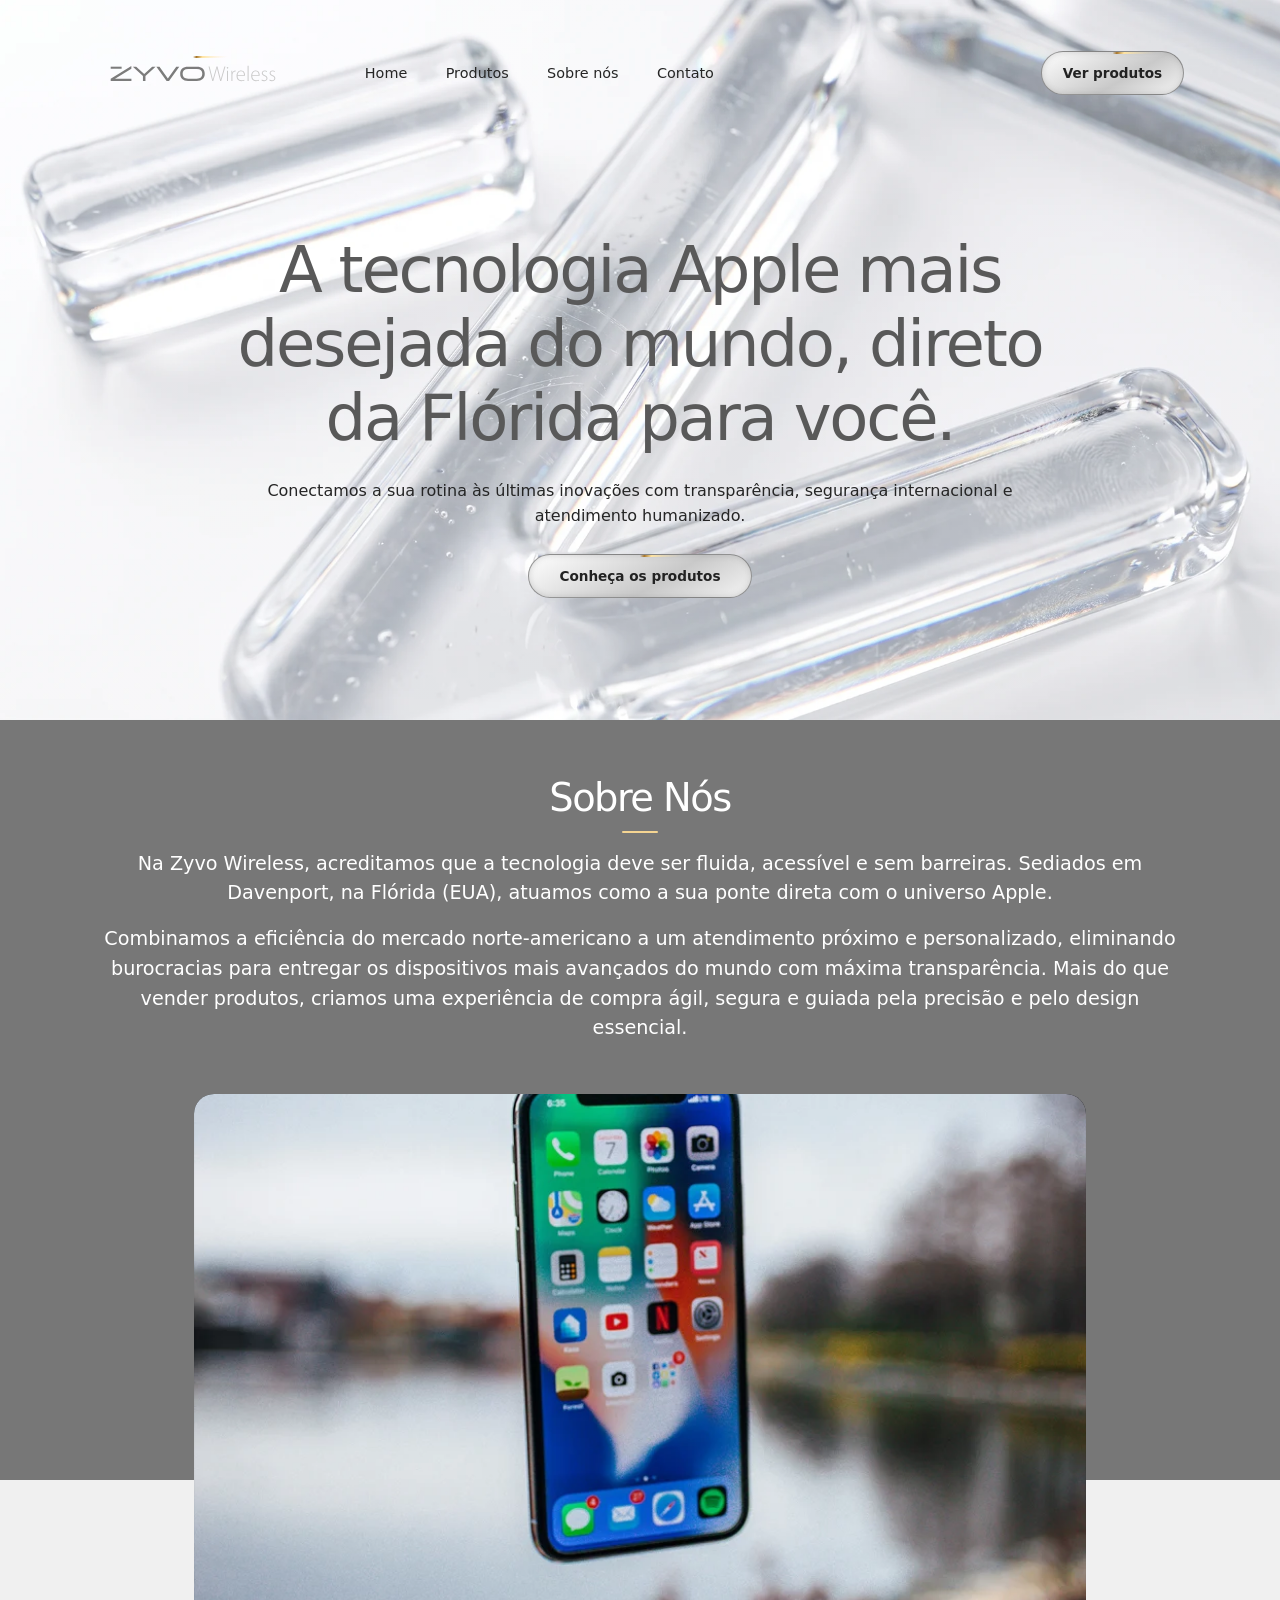
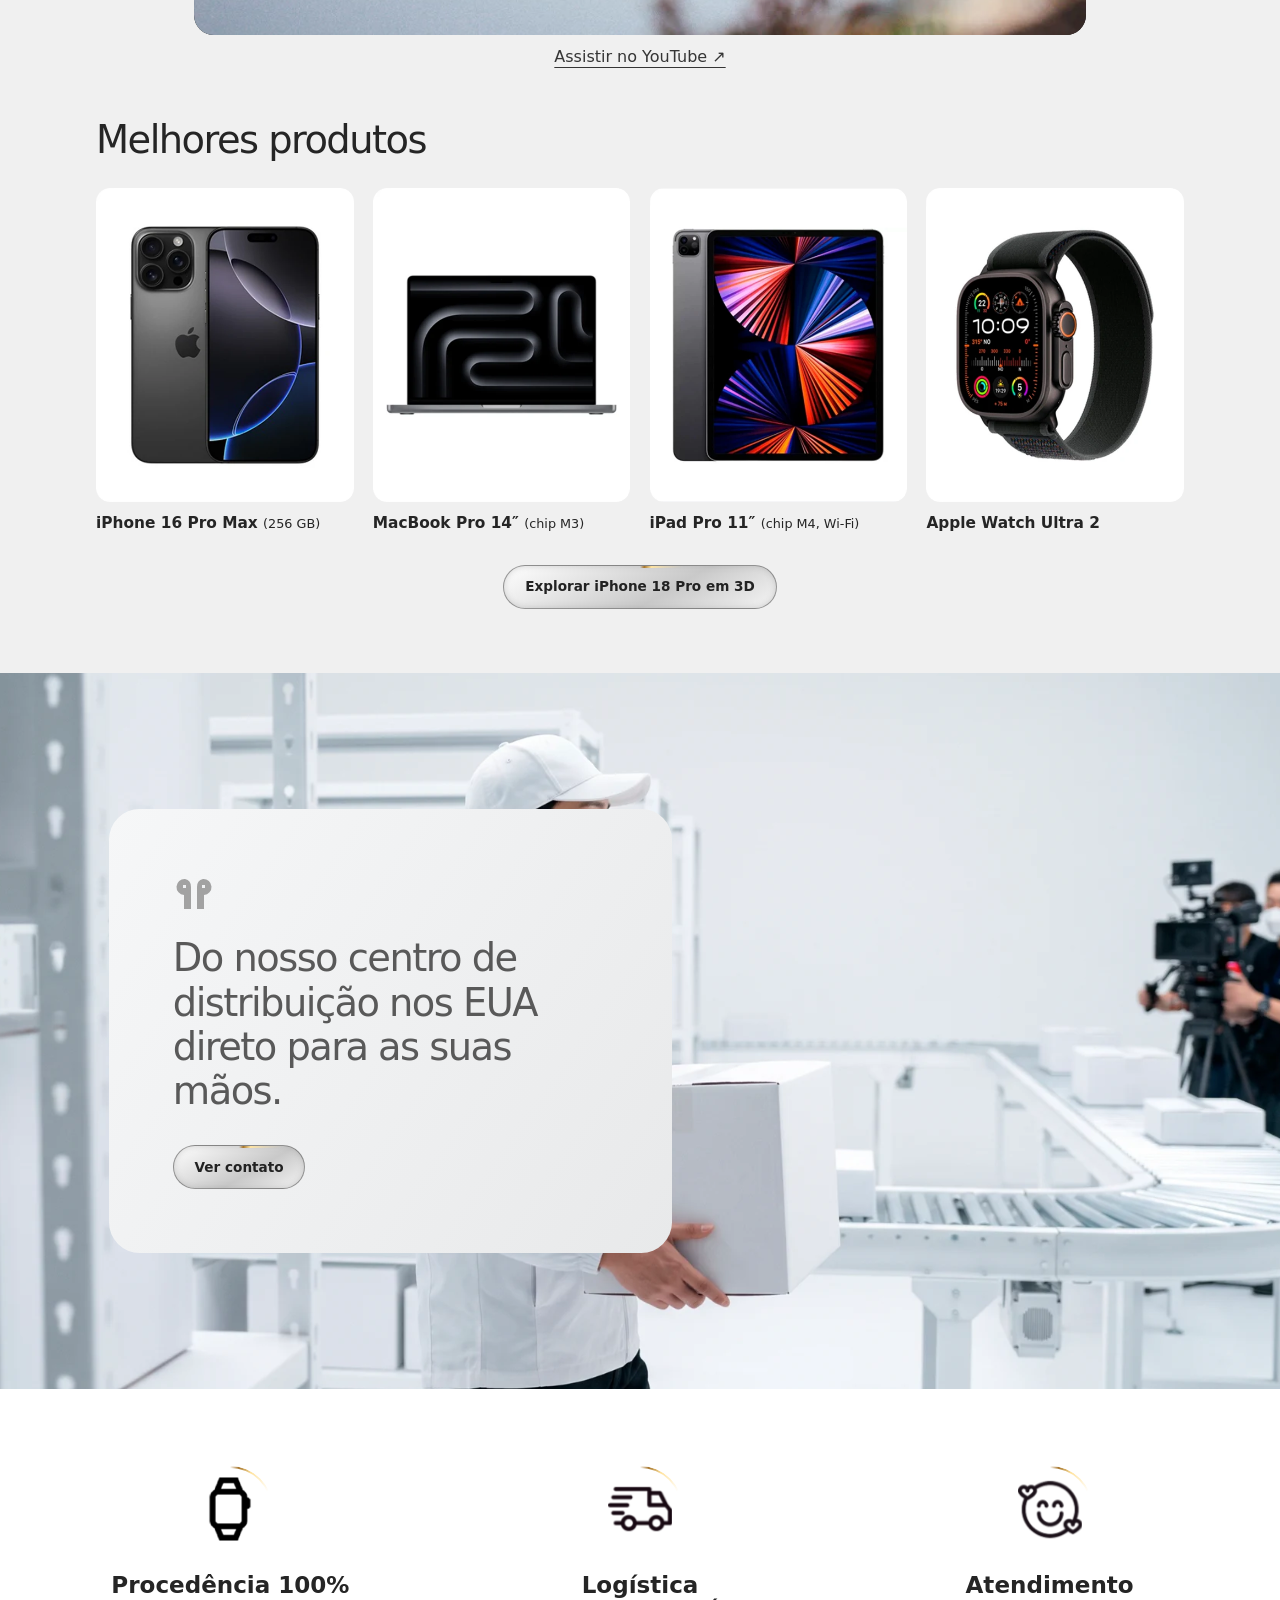
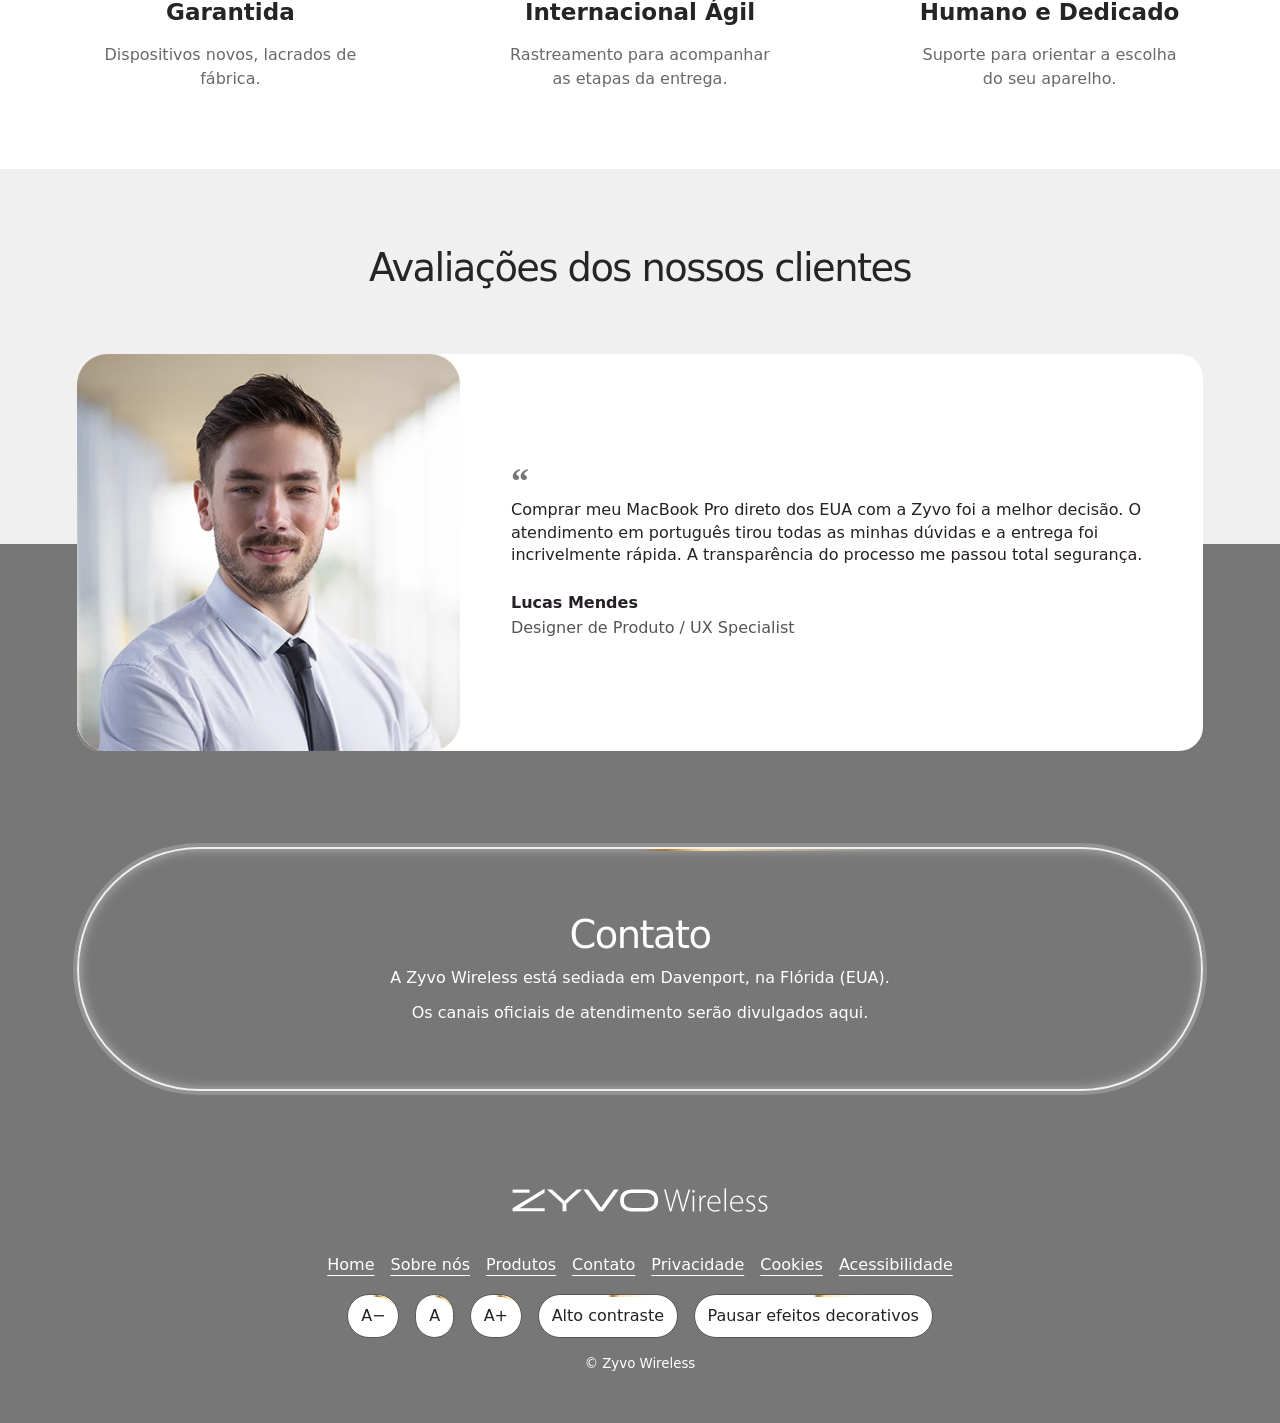
==== index.html @ 1912698d "Cria site institucional da Zyvo Wireless" ====
<!doctype html>
<html lang="pt-BR">
<head>
<meta charset="utf-8">
<meta name="viewport" content="width=device-width, initial-scale=1">
<meta name="description" content="Conheça a Zyvo Wireless, sua ponte para a tecnologia Apple, direto da Flórida.">
<title>Zyvo Wireless | Tecnologia direto da Flórida</title>
<meta property="og:type" content="website">
<meta property="og:title" content="Zyvo Wireless | Tecnologia direto da Flórida">
<meta property="og:description" content="Conheça a Zyvo Wireless e explore o catálogo de produtos Apple.">
<meta name="twitter:card" content="summary">
<link rel="icon" href="assets/favicon.svg" type="image/svg+xml">
<link rel="stylesheet" href="styles.css">
<script src="site.js" defer></script>
<script src="motion.js" defer></script>
</head>
<body>
<a class="skip" href="#conteudo">Pular para o conteúdo</a>
<header class="hero" id="inicio">
<div class="hero-bubbles" aria-hidden="true">
  <span style="--x:8%;--size:32px;--start:0%;--drift:-18px;--delay:0ms"></span>
  <span style="--x:15%;--size:13px;--start:7%;--drift:14px;--delay:53ms"></span>
  <span style="--x:24%;--size:24px;--start:29%;--drift:-18px;--delay:106ms"></span>
  <span style="--x:34%;--size:11px;--start:13%;--drift:14px;--delay:159ms"></span>
  <span style="--x:47%;--size:18px;--start:5%;--drift:-18px;--delay:212ms"></span>
  <span style="--x:59%;--size:14px;--start:32%;--drift:14px;--delay:265ms"></span>
  <span style="--x:69%;--size:22px;--start:15%;--drift:-18px;--delay:318ms"></span>
  <span style="--x:78%;--size:15px;--start:33%;--drift:14px;--delay:371ms"></span>
  <span style="--x:87%;--size:36px;--start:11%;--drift:-18px;--delay:424ms"></span>
  <span style="--x:94%;--size:19px;--start:25%;--drift:14px;--delay:477ms"></span>
</div>
<nav class="wrap" aria-label="Navegação principal">
<a class="brand-glint" href="#inicio"><img src="assets/logo.svg" alt="Zyvo Wireless" width="168"></a>
<button class="menu-toggle" type="button" aria-expanded="false" aria-controls="menu" hidden>Menu</button>
<div class="links" id="menu"><a href="#inicio">Home</a><a href="#produtos">Produtos</a><a href="#sobre">Sobre nós</a><a href="#contato">Contato</a></div>
<a class="pill primary" href="#produtos">Ver produtos</a>
</nav>
<div class="hero-copy" id="conteudo">
<h1><span class="title-line"><span>A tecnologia Apple mais</span></span> <span class="title-line"><span>desejada do mundo, direto</span></span> <span class="title-line"><span>da Flórida para você.</span></span></h1>
<p>Conectamos a sua rotina às últimas inovações com transparência, segurança internacional e atendimento humanizado.</p>
<a class="pill" href="#produtos">Conheça os produtos</a>
</div>
</header>
<main>
<section class="about" id="sobre">
<div class="wrap" data-reveal>
<h2>Sobre Nós</h2>
<p>Na Zyvo Wireless, acreditamos que a tecnologia deve ser fluida, acessível e sem barreiras. Sediados em Davenport, na Flórida (EUA), atuamos como a sua ponte direta com o universo Apple.</p>
<p>Combinamos a eficiência do mercado norte-americano a um atendimento próximo e personalizado, eliminando burocracias para entregar os dispositivos mais avançados do mundo com máxima transparência. Mais do que vender produtos, criamos uma experiência de compra ágil, segura e guiada pela precisão e pelo design essencial.</p>
<div class="about-photo about-reference about-video">
  <div class="video-screen">
    <img src="assets/sobre.webp" alt="" loading="lazy">
    <button class="video-play" type="button" aria-label="Reproduzir apresentação do iPhone 18 Pro" hidden>▶</button>
  </div>
  <a href="https://www.youtube.com/watch?v=5yD7pcI6HmI" target="_blank" rel="noopener">Assistir no YouTube ↗</a>
</div>
</div>
</section>
<section class="products wrap" id="produtos">
<h2 data-reveal>Melhores produtos</h2><div class="product-grid">
<article data-reveal><img src="assets/produto-1.webp" alt="" loading="lazy"><h3>iPhone 16 Pro Max <small>(256 GB)</small></h3></article>
<article data-reveal><img src="assets/produto-2.webp" alt="" loading="lazy"><h3>MacBook Pro 14″ <small>(chip M3)</small></h3></article>
<article data-reveal><img src="assets/produto-3.webp" alt="" loading="lazy"><h3>iPad Pro 11″ <small>(chip M4, Wi-Fi)</small></h3></article>
<article data-reveal><img src="assets/produto-4.webp" alt="" loading="lazy"><h3>Apple Watch Ultra 2</h3></article>
</div>

<details class="phone-detail">
<summary class="pill">Explorar iPhone 18 Pro em 3D</summary>
<div class="about-photo product-feature">
  <div>
    <h3>iPhone 18 Pro e Pro Max</h3>
    <a class="pill" href="#produtos">Ver catálogo</a>
  </div>
  <div class="phone-viewer">
    <div class="phone-stage" id="phone-stage">
      <div class="phone-turn">
        <img class="phone-face" src="assets/iphone-18-pro-lineup.jpg" alt="Frente do iPhone 18 Pro ao lado do iPhone 18 Pro Max" width="653" height="915" loading="lazy">
        <img class="phone-face phone-back" src="assets/iphone-18-pro-burgundy.jpg" alt="Traseira do iPhone 18 Pro bordô" width="2138" height="1440" loading="lazy" aria-hidden="true">
      </div>
    </div>
    <button class="pill phone-toggle" type="button" aria-controls="phone-stage" aria-pressed="false" hidden>Ver traseira</button>
  </div>
</div>
</details>
</section>
<section class="shipping" aria-labelledby="entrega">
<div class="wrap"><div class="glass" data-reveal><svg class="delivery-icon" aria-hidden="true" width="42" height="42" viewBox="0 0 42 42" fill="currentColor"><path d="M12 6a8 8 0 0 0-1 16v14h7V14a8 8 0 0 0-6-8Zm18 0a8 8 0 0 1 1 16v14h-7V14a8 8 0 0 1 6-8Z"/><path d="M10 12h3v3h-3zm19 0h3v3h-3z" fill="#f0f1f3"/></svg><h2 id="entrega">Do nosso centro de distribuição nos EUA direto para as suas mãos.</h2><a class="pill" href="#contato">Ver contato</a></div></div>
</section>
<section class="benefits wrap" aria-label="Diferenciais">
<article data-reveal><span class="benefit-glint"><img class="benefit-icon" src="assets/diferencial-1.webp" alt="" width="64" height="64" loading="lazy"></span><h3>Procedência 100%<br>Garantida</h3><p>Dispositivos novos, lacrados de fábrica.</p></article>
<article data-reveal><span class="benefit-glint"><img class="benefit-icon" src="assets/diferencial-2.webp" alt="" width="64" height="64" loading="lazy"></span><h3>Logística<br>Internacional Ágil</h3><p>Rastreamento para acompanhar as etapas da entrega.</p></article>
<article data-reveal><span class="benefit-glint"><img class="benefit-icon" src="assets/diferencial-3.webp" alt="" width="64" height="64" loading="lazy"></span><h3>Atendimento<br>Humano e Dedicado</h3><p>Suporte para orientar a escolha do seu aparelho.</p></article>
</section>
<section class="reviews" aria-labelledby="avaliacoes">
  <h2 id="avaliacoes" data-reveal>Avaliações dos nossos clientes</h2>
  <figure class="review-card" data-reveal>
    <img src="assets/avaliacao-lucas.webp" alt="" width="560" height="580" loading="lazy">
    <div class="review-copy">
      <blockquote>Comprar meu MacBook Pro direto dos EUA com a Zyvo foi a melhor decisão. O atendimento em português tirou todas as minhas dúvidas e a entrega foi incrivelmente rápida. A transparência do processo me passou total segurança.</blockquote>
      <figcaption><strong>Lucas Mendes</strong><span>Designer de Produto / UX Specialist</span></figcaption>
    </div>
  </figure>
</section>
<section class="contact" id="contato"><div class="capsule" data-reveal><h2>Contato</h2><p>A Zyvo Wireless está sediada em Davenport, na Flórida (EUA).</p><p>Os canais oficiais de atendimento serão divulgados aqui.</p></div></section>
</main>
<footer class="site-footer">
  <a class="footer-brand" href="#inicio"><img src="assets/logo.svg" alt="Zyvo Wireless" width="260"></a>
  <div class="footer-links">
    <a href="#inicio">Home</a>
    <a href="#sobre">Sobre nós</a>
    <a href="#produtos">Produtos</a>
    <a href="#contato">Contato</a>
    <a href="privacidade.html">Privacidade</a>
    <a href="cookies.html">Cookies</a>
    <a href="acessibilidade.html">Acessibilidade</a>
  </div>
  <div class="access-tools" role="group" aria-label="Preferências de acessibilidade" hidden>
    <button type="button" data-size="-1" aria-label="Diminuir texto">A−</button>
    <button type="button" data-size="0" aria-label="Restaurar tamanho do texto">A</button>
    <button type="button" data-size="1" aria-label="Aumentar texto">A+</button>
    <button type="button" id="contrast" aria-pressed="false">Alto contraste</button>
    <button type="button" id="pause-bubbles" aria-pressed="false">Pausar efeitos decorativos</button>
  </div>
  <small>© Zyvo Wireless</small>
</footer>
<a class="top-link pill" href="#inicio" aria-label="Voltar ao início" hidden>↑</a>
</body>
</html>
---- styles.css ----
:root{color-scheme:light;--background:#f0f0f0;--ink:#252525;--gray:#777;--radius:20px}
*{box-sizing:border-box}
html{scroll-behavior:smooth}
body{margin:0;background:var(--background);color:var(--ink);font:1rem/1.55 system-ui,sans-serif}
img{display:block;max-width:100%;height:auto}
a{color:inherit;text-underline-offset:.3em}
a:focus-visible{outline:3px solid #365d99;outline-offset:5px}
.skip{position:absolute;left:1rem;top:1rem;z-index:2;background:white;padding:.5rem;transform:translateY(-200%)}
.skip:focus{transform:none}
.wrap{width:min(85%,1180px);margin-inline:auto}
.hero{min-height:min(760px,90svh);background:linear-gradient(#fff2,#fff4),url("assets/hero.webp") center/cover;display:flex;flex-direction:column}
nav{display:flex;align-items:center;justify-content:space-between;gap:1.5rem;padding-block:1.8rem}
.links{display:flex;gap:clamp(.8rem,3vw,3rem);font-size:.9rem}
.links a{text-decoration:none}
.links a:hover{text-decoration:underline}
.hero-copy{text-align:center;width:min(88%,950px);margin:auto;padding-block:3rem 5rem}
h1,h2,h3,p{margin:0}
h1{font-weight:350;font-size:clamp(2.25rem,5vw,5rem);line-height:1.08;letter-spacing:-.05em}
h2{font-size:clamp(1.7rem,3vw,2.7rem);font-weight:450;line-height:1.15;letter-spacing:-.04em}
.hero-copy p{max-width:35rem;margin:1.6rem auto}
.pill{display:inline-flex;align-items:center;justify-content:center;min-height:44px;padding:.48rem 1.3rem;border:1px solid #5559;border-radius:99px;background:linear-gradient(150deg,#fff,#c9c9c9 60%,#f5f5f5);box-shadow:inset 0 0 6px #8885;color:#222;text-decoration:none;font-size:.85rem;font-weight:600}
.about{text-align:center;background:linear-gradient(var(--gray) 80%,var(--background) 80%);color:white;padding-top:3.5rem}
.about p{max-width:58rem;margin:1rem auto}
.about-photo{width:min(100%,850px);aspect-ratio:1.65;object-fit:cover;object-position:center 54%;margin:3.2rem auto 0;border-radius:var(--radius)}
.products{padding-block:3rem 4rem}
.product-grid{display:grid;grid-template-columns:repeat(4,1fr);gap:1.2rem;margin-top:1.6rem}
.product-grid img{width:100%;border-radius:14px;transition:transform .35s}
.product-grid h3{margin-top:.65rem;font-size:.96rem}
small{font-weight:400}
.shipping{padding-block:clamp(4rem,10vw,10rem);background:url("assets/entrega.webp") center 43%/cover}
.glass{max-width:520px;padding:clamp(1.5rem,5vw,4rem);border-radius:var(--radius);background:#f5f5f5ed}
.glass a{margin-top:1.5rem}
.benefits{display:grid;grid-template-columns:repeat(3,1fr);gap:1.6rem;padding-block:4.5rem;text-align:center}
.benefits p,.capsule p{margin-top:.6rem}
.contact{background:var(--gray);color:white;text-align:center;padding:4rem 6%}
.capsule{max-width:880px;margin:auto;border:2px solid #efefef;border-radius:110px;padding:clamp(2rem,6vw,4rem);box-shadow:inset 0 0 12px #fff7}
footer{display:flex;justify-content:space-between;gap:1rem;padding-block:1.7rem}
@media(hover:hover){.product-grid article:hover img{transform:translateY(-5px)}}
@media(max-width:700px){nav{flex-wrap:wrap;justify-content:center;gap:.8rem 1.5rem}.primary{display:none}.hero{min-height:560px}.hero-copy{padding-block:2rem 4rem}.product-grid{grid-template-columns:repeat(2,1fr)}.benefits{grid-template-columns:1fr}.shipping{background-position:62% center}.glass{max-width:19rem}}
@media(prefers-reduced-motion:reduce){html{scroll-behavior:auto}.product-grid img{transition:none}}

@keyframes zyvo-enter {
  from { opacity: 0; transform: translateY(var(--entry-offset, 24px)); }
  to { opacity: 1; transform: translateY(0); }
}
@media (prefers-reduced-motion: no-preference) {
  .hero-copy > * {
    animation: zyvo-enter .95s cubic-bezier(.2,.7,.2,1) both;
  }
  .hero-copy > p { animation-delay: .18s; }
  .hero-copy > .pill { animation-delay: .34s; }
  .enter-section {
    animation: zyvo-enter .8s cubic-bezier(.2,.7,.2,1) both;
  }
  .enter-section:focus-within, .hero-copy > :focus-visible { animation: none; }
}
@media (max-width: 700px) {
  .hero-copy, .enter-section { --entry-offset: 16px; }
}

.title-line { display: block; }
.title-line > span { display: block; }
@keyframes zyvo-title {
  from { opacity: 0; transform: translateY(80%); }
  to { opacity: 1; transform: translateY(0); }
}
@media (prefers-reduced-motion: no-preference) {
  .hero-copy > h1 { animation: none; }
  .title-line { overflow: clip; padding-block: .08em .14em; margin-block: -.08em -.14em; }
  .title-line > span { animation: zyvo-title .95s cubic-bezier(.2,.7,.2,1) both; }
  .title-line:nth-child(2) > span { animation-delay: .12s; }
  .title-line:nth-child(3) > span { animation-delay: .24s; }
  .hero-copy > p { animation-delay: .38s; }
  .hero-copy > .pill { animation-delay: .52s; }
  .product-grid > :nth-child(even).enter-section { animation-delay: .1s; }
}
@media (max-width: 700px) {
  .title-line { display: inline; overflow: visible; padding: 0; margin: 0; }
  .title-line > span { display: inline; animation: none; }
}
@media (max-width: 700px) and (prefers-reduced-motion: no-preference) {
  .hero-copy > h1 { animation: zyvo-enter .8s cubic-bezier(.2,.7,.2,1) both; }
}

/* Move a fotografia sob o cartÃ£o da entrega. */
.shipping {
  position: relative;
  isolation: isolate;
  overflow: hidden;
}
.shipping::before {
  content: "";
  position: absolute;
  inset: -4%;
  z-index: -1;
  background: inherit;
  pointer-events: none;
}
.shipping > .wrap { position: relative; }
@media (prefers-reduced-motion: no-preference) {
  .shipping::before {
    transform: translate(var(--delivery-x, 0%), var(--delivery-y, 0%)) scale(1.06);
  }
}

.hero { position: relative; isolation: isolate; }
.hero-bubbles {
  position: absolute;
  inset: 0;
  z-index: -1;
  overflow: hidden;
  pointer-events: none;
}
.hero-bubbles span {
  position: absolute;
  left: var(--x);
  bottom: var(--start);
  width: var(--size);
  aspect-ratio: 1;
  border-radius: 50%;
  border: 1px solid #fff9;
  background: radial-gradient(circle at 32% 26%, #fffffff2 0%, #fff4 22%, #ffffff0a 53%, #9ab1c46b 100%);
  box-shadow: 0 2px 5px #52667b35, inset 0 0 4px #fff8;
  opacity: 0;
}
@keyframes hero-bubble-rise {
  from { opacity: 0; transform: translate(0, 24px); }
  20% { opacity: .76; }
  72% { opacity: .58; }
  to { opacity: 0; transform: translate(var(--drift), -260px); }
}
@media (prefers-reduced-motion: no-preference) {
  .hero-bubbles span { animation: hero-bubble-rise var(--bubble-duration, 4.35s) var(--delay) ease-out infinite both; }
}
@media (max-width: 700px) {
  .hero-bubbles span:nth-child(even) { display: none; }
}

.product-grid img {
  outline: 2px solid transparent;
  outline-offset: -2px;
  transition: transform .35s, outline-color .25s ease;
}
@media (hover: hover) and (pointer: fine) {
  .product-grid article:hover img { outline-color: #b98b38; }
}
@media (prefers-reduced-motion: reduce) {
  .product-grid img { transition: none; }
  .product-grid article:hover img { transform: none; }
}
.hero-bubbles span:nth-child(3n + 1) { --bubble-duration: 5.2s; }
.hero-bubbles span:nth-child(3n + 2) { --bubble-duration: 6.1s; }

.hero nav img, .about-photo, .pill {
  outline: 2px solid transparent;
  outline-offset: 3px;
  transition: outline-color .25s ease;
}
.hero nav a:focus-visible img, .pill:focus-visible {
  outline-color: #b98b38;
}
@media (hover: hover) and (pointer: fine) {
  .hero nav a:hover img, .about-photo:hover, .pill:hover {
    outline-color: #b98b38;
  }
}
@media (prefers-reduced-motion: reduce) {
  .hero nav img, .about-photo, .pill { transition: none; }
}

/* Diferenciais e contato */
.benefits article::before {
  content: "";
  display: block;
  width: 32px;
  height: 2px;
  margin: 0 auto .8rem;
  border-radius: 2px;
  background: #b98b38;
}
.capsule { position: relative; overflow: hidden; }
@property --contact-angle {
  syntax: "<angle>";
  inherits: false;
  initial-value: 0deg;
}
.capsule::after {
  content: "";
  position: absolute;
  inset: 0;
  padding: 2px;
  border-radius: inherit;
  background: conic-gradient(from var(--contact-angle), transparent 0deg, #a6752b 12deg, #ffe3a0 30deg, transparent 65deg);
  mask: linear-gradient(#000 0 0) content-box, linear-gradient(#000 0 0);
  mask-composite: exclude;
  opacity: 0;
  pointer-events: none;
}
@keyframes benefit-line {
  from { transform: scaleX(0); }
  to { transform: scaleX(1); }
}
@keyframes contact-glint {
  to { --contact-angle: 360deg; }
}
@media (prefers-reduced-motion: no-preference) {
  .benefits article.enter-section:nth-child(2) { --benefit-delay: .12s; }
  .benefits article.enter-section:nth-child(3) { --benefit-delay: .24s; }
  .benefits article.enter-section { animation-delay: var(--benefit-delay, 0s); }
  .benefits article.enter-section::before { animation: benefit-line .55s var(--benefit-delay, 0s) ease-out both; }
  .capsule.enter-section::after { opacity: 1; animation: contact-glint 4s linear infinite; }
}
@media (max-width: 700px) {
  .benefits article.enter-section:nth-child(n) { --benefit-delay: 0s; }
}

.about h2::after {
  content: "";
  display: block;
  width: 36px;
  height: 2px;
  margin: .65rem auto 0;
  border-radius: 2px;
  background: #f5d592;
}
@media (prefers-reduced-motion: no-preference) {
  .about .enter-section { animation: none; }
  .about .enter-section > :where(h2, p, .about-photo) {
    animation: zyvo-enter .75s cubic-bezier(.2,.7,.2,1) both;
  }
  .about .enter-section h2::after {
    animation: benefit-line .55s .15s ease-out both;
  }
  .about .enter-section > p { animation-delay: .14s; }
  .about .enter-section > p + p { animation-delay: .26s; }
  .about .enter-section > .about-photo { animation-delay: .38s; }
}

.product-feature {
  display: grid;
  grid-template-columns: 1fr minmax(0, 290px);
  align-items: center;
  gap: clamp(1rem, 4vw, 3rem);
  aspect-ratio: auto;
  padding: clamp(1.5rem, 5vw, 3.5rem);
  background: radial-gradient(ellipse at 80% 28%, #fff, transparent 66%), linear-gradient(125deg, #f8f8fa, #d4d8dd);
  color: #252525;
  border: 1px solid #fff;
  box-shadow: 0 18px 42px #1d263424;
}
.product-feature h3 {
  margin-bottom: 1.15rem;
  font-size: clamp(1.7rem, 4vw, 3rem);
  line-height: 1.08;
  letter-spacing: -.04em;
}
.product-feature img { width: 100%; mix-blend-mode: multiply; }
@media (max-width: 700px) {
  .product-feature { grid-template-columns: 1fr; justify-items: center; }
  .product-feature img { width: min(100%, 215px); }
}

[hidden] { display: none !important; }
.menu-toggle, .access-tools button {
  min-height: 44px;
  padding: .4rem .8rem;
  border: 1px solid #575757;
  border-radius: 99px;
  background: #fff;
  color: #222;
  font: inherit;
  cursor: pointer;
}
button:focus-visible { outline: 3px solid #365d99; outline-offset: 4px; }
.site-footer { display: grid; justify-content: stretch; }
.footer-links, .access-tools { display: flex; flex-wrap: wrap; gap: .75rem 1rem; align-items: center; }
.access-tools button[aria-pressed=true] { background: #222; color: #fff; }
.pause-bubbles .hero-bubbles span, .pause-bubbles .capsule::after { animation-play-state: paused; }
.high-contrast body { background: #111; color: #fff; }
.high-contrast :is(.hero,.about,.contact) { background: #111; color: #fff; }
.high-contrast .capsule { border-color: #fff; }
.reading-progress { position: fixed; inset: 0 0 auto; height: 2px; background: #b98b38; transform: scaleX(0); transform-origin: left; z-index: 5; pointer-events: none; }
.top-link { position: fixed; bottom: max(16px,env(safe-area-inset-bottom)); right: 16px; padding: 0; width: 44px; z-index: 4; }
.info-page { max-width: 760px; padding-block: 3rem; }
.info-page h1 { margin-block: 1.5rem; }
@media (max-width: 700px) { .hero nav .links { width: 100%; justify-content: center; flex-wrap: wrap; } }
@media (prefers-reduced-motion: reduce) { .reading-progress { display: none; } }

.phone-viewer { width: min(100%, 290px); }
.phone-stage { perspective: 850px; }
.phone-turn {
  display: grid;
  transform-style: preserve-3d;
  transition: transform .78s cubic-bezier(.22,.65,.24,1);
  border-radius: 16px;
}
.phone-stage.is-back .phone-turn { transform: rotateY(180deg); }
.product-feature .phone-face {
  grid-area: 1 / 1;
  width: 100%;
  height: 100%;
  aspect-ratio: 653 / 915;
  object-fit: cover;
  border-radius: 16px;
  backface-visibility: hidden;
  mix-blend-mode: normal;
}
.product-feature .phone-back {
  transform: rotateY(180deg);
  object-position: 78% center;
}
.phone-toggle { margin-top: .9rem; cursor: pointer; }
@media (max-width: 700px) { .phone-viewer { width: min(100%, 215px); } }
@media (prefers-reduced-motion: reduce) { .phone-turn { transition: none; } }

.pointer-ring {
  position: fixed;
  inset: 0 auto auto 0;
  z-index: 20;
  pointer-events: none;
  opacity: 0;
}
.pointer-ring::before {
  content: "";
  display: block;
  width: 28px;
  height: 28px;
  border: 1px solid #8e672d;
  border-radius: 50%;
  box-shadow: 0 0 0 1px #fff9;
  transform: translate(-50%, -50%);
  transition: scale .22s ease, background-color .22s ease;
}
.pointer-ring.is-active { opacity: 1; }
.pointer-ring.on-control::before { scale: 1.45; background: #b98b381f; }
@media (hover: none), (pointer: coarse), (prefers-reduced-motion: reduce) {
  .pointer-ring { display: none; }
}

:is(.pill, button, .brand-glint, .benefit-glint):not(.top-link) { position: relative; }
:is(.pill, button, .brand-glint, .benefit-glint)::after {
  content: "";
  position: absolute;
  inset: 0;
  padding: 2px;
  border-radius: inherit;
  background: conic-gradient(from var(--contact-angle), transparent 0deg, #a6752b 12deg, #ffe3a0 30deg, transparent 65deg);
  mask: linear-gradient(#000 0 0) content-box, linear-gradient(#000 0 0);
  mask-composite: exclude;
  pointer-events: none;
}
@media (prefers-reduced-motion: no-preference) {
  :is(.pill, button, .brand-glint, .benefit-glint)::after { animation: contact-glint 4s linear infinite; }
}
.pause-bubbles :is(.pill, button, .brand-glint, .benefit-glint)::after { animation-play-state: paused; }

.brand-glint { padding: .55rem .8rem; border-radius: 99px; }

.hero { min-height: clamp(640px, 56.25vw, 950px); }
.hero nav { padding-block: clamp(1.5rem, 4vw, 4rem); }
.hero nav .links { margin-right: auto; margin-left: clamp(.5rem, 4vw, 4rem); }
.hero-copy { width: min(90%, 1220px); }
.hero-copy h1 { color: #595959; font-weight: 350; letter-spacing: -.035em; }
.hero-copy p { max-width: 48rem; }
.hero-copy > .pill { min-width: min(14rem, 100%); }
.high-contrast .hero-copy h1 { color: #fff; }
.about { background: linear-gradient(var(--gray) 80%, var(--background) 80%); }
.about p { max-width: 1180px; font-size: clamp(1rem, 1.5vw, 1.4rem); }
.about-reference { width: min(82%, 1158px); }
.phone-detail { margin-top: 1.8rem; text-align: center; }
.phone-detail summary { cursor: pointer; }
.phone-detail .product-feature { margin-top: 1.25rem; }
.shipping { min-height: 56vw; display: grid; align-items: center; background-position: 15% 43%; }
.shipping .wrap { width: min(83%, 1410px); }
.shipping .glass { max-width: min(44vw, 660px); }
.benefits { max-width: none; width: 100%; padding-inline: 8%; background: #fff; }
.high-contrast .benefits { background: #111; }
.capsule { width: min(100%, 1280px); max-width: none; border-radius: clamp(48px, 15vw, 300px); box-shadow: inset 0 0 12px #fff7, 0 0 0 4px #fff3; }
.site-footer { background: var(--gray); color: #fff; padding: 2rem 7% 3rem; justify-items: center; }
.footer-brand img { filter: brightness(0) invert(1); }
.footer-brand { margin-bottom: 1.5rem; }
.footer-links, .access-tools { justify-content: center; }
@media (max-width: 700px) {
  .hero { min-height: 560px; }
  .hero nav .links { margin-inline: 0; }
  .about-reference { width: 100%; }
  .shipping { min-height: 470px; background-position: 55% center; }
  .shipping .glass { max-width: min(75%, 19rem); }
}

.reviews {
  padding: clamp(3rem, 6vw, 6rem) 6% 2rem;
  background: linear-gradient(var(--background) 61%, var(--gray) 61%);
}
.reviews h2 { margin: 0 auto clamp(2rem, 5vw, 4rem); text-align: center; }
.review-card {
  display: grid;
  grid-template-columns: 34% minmax(0, 1fr);
  max-width: 1160px;
  margin: 0 auto;
  overflow: hidden;
  border-radius: 24px;
  background: #fff;
  color: #252025;
}
.review-card img { width: 100%; height: 100%; object-fit: cover; }
.review-copy { align-self: center; padding: clamp(1.4rem, 4vw, 4rem); }
.review-copy blockquote { margin: 0 0 1.55rem; line-height: 1.4; }
.review-copy blockquote::before { content: "“"; display: block; font: bold 2.25rem/1 Georgia, serif; color: #777; }
.review-copy figcaption span { display: block; color: #555; }
.high-contrast .reviews { background: #111; }
@media (max-width: 600px) {
  .review-card { grid-template-columns: 1fr; }
  .review-card img { aspect-ratio: 4 / 3; height: auto; object-position: center 28%; }
}

.benefits {
  padding: clamp(3rem, 6vw, 6rem) 5%;
  column-gap: clamp(1rem, 6vw, 6rem);
}
.benefits article::before { display: none; }
.benefit-icon {
  width: 64px;
  height: 64px;
  object-fit: contain;
  margin: 0 auto 1.25rem;
}
.benefits h3 {
  font-size: clamp(1.1rem, 1.8vw, 1.45rem);
  line-height: 1.18;
}
.benefits p {
  max-width: 26ch;
  margin: 1rem auto 0;
  color: #696969;
  line-height: 1.55;
}
.high-contrast .benefits p { color: #fff; }
@media (prefers-reduced-motion: no-preference) {
  .benefits .enter-section .benefit-icon {
    animation: zyvo-enter .65s var(--benefit-delay, 0s) ease-out both;
  }
}

.shipping .glass {
  background: linear-gradient(125deg, #f6f7f8, #e8e9ea);
  color: #595959;
  border-radius: clamp(20px, 2.4vw, 36px);
}
.delivery-icon { display: block; margin-bottom: 1.35rem; color: #a2a2a2; }
.shipping .glass .pill { margin-top: 2rem; }
@media (prefers-reduced-motion: no-preference) {
  .shipping .glass.enter-section > * {
    animation: zyvo-enter .65s cubic-bezier(.2,.7,.2,1) both;
  }
  .shipping .glass.enter-section > h2 { animation-delay: .12s; }
  .shipping .glass.enter-section > .pill { animation-delay: .24s; }
  .shipping .glass.enter-section > .pill:focus-visible { animation: none; }
}

.about-video { aspect-ratio: auto; }
.video-screen { position: relative; aspect-ratio: 1.65; overflow: hidden; border-radius: inherit; border-radius: var(--radius); background: #111; }
.video-screen > :is(img, iframe) { width: 100%; height: 100%; object-fit: cover; object-position: center 54%; border: 0; display: block; }
button.video-play { position: absolute; inset: 50% auto auto 50%; translate: -50% -50%; width: 64px; height: 64px; border-radius: 50%; border: 0; background: white; color: #272727; cursor: pointer; font-size: 1.5rem; }
.about-video > a { display: inline-block; margin-top: .65rem; color: #353535; }
.high-contrast .about-video > a { color: white; }

.benefit-glint {
  display: grid;
  place-items: center;
  width: 86px;
  height: 86px;
  margin: 0 auto 1.25rem;
  border-radius: 50%;
}
.benefit-glint .benefit-icon { margin: 0; }
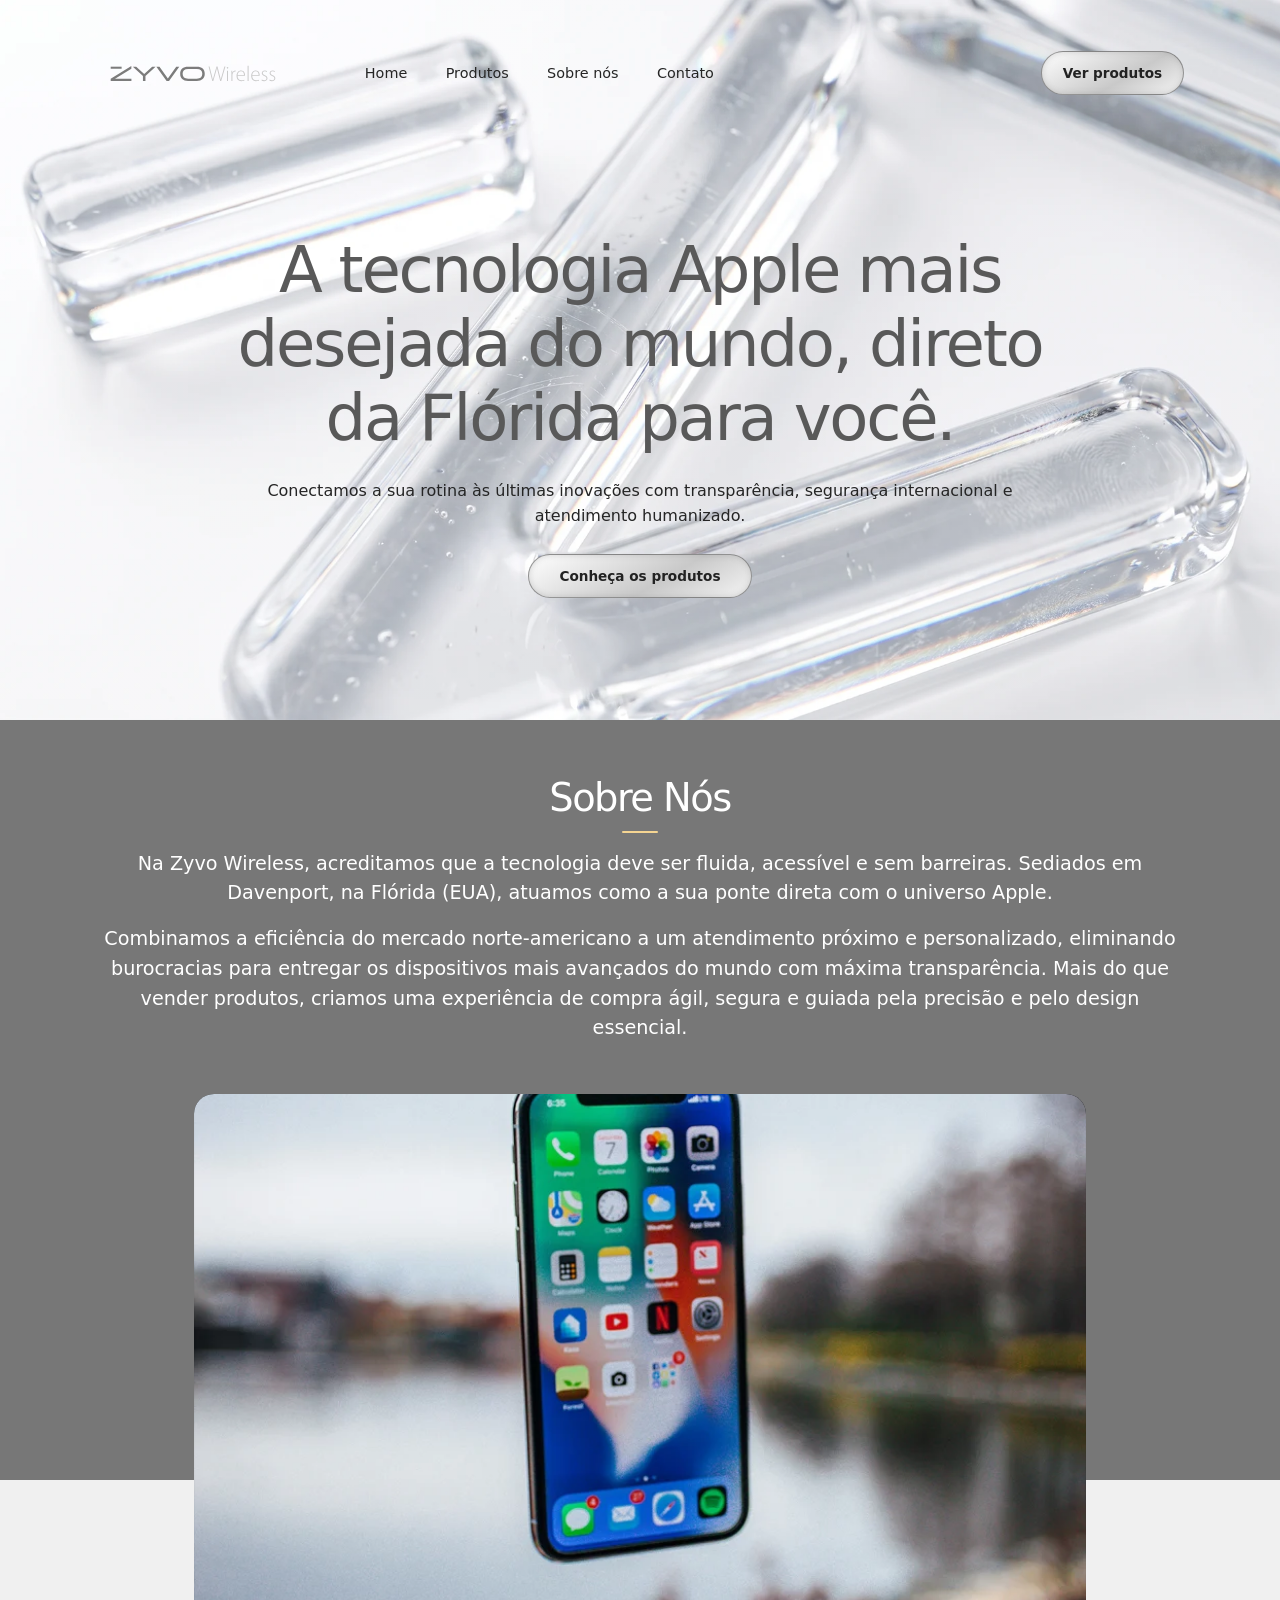
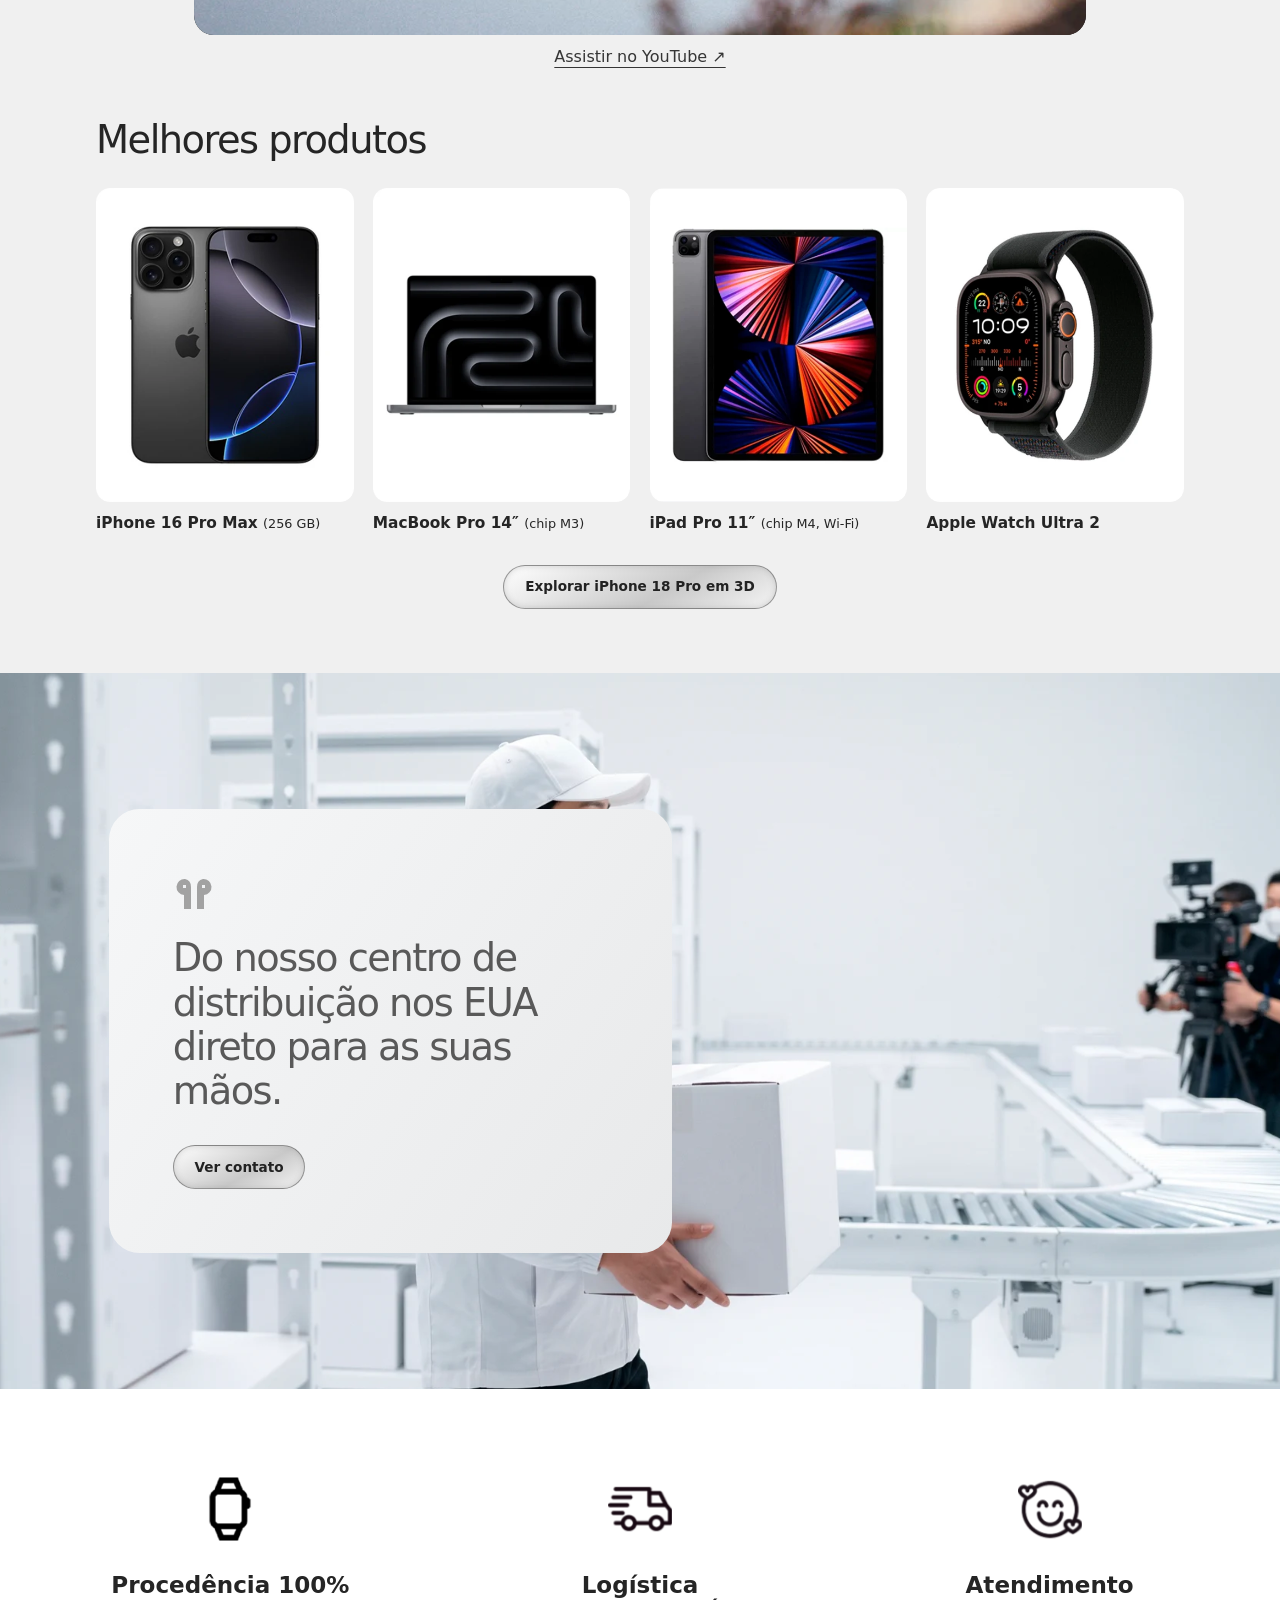
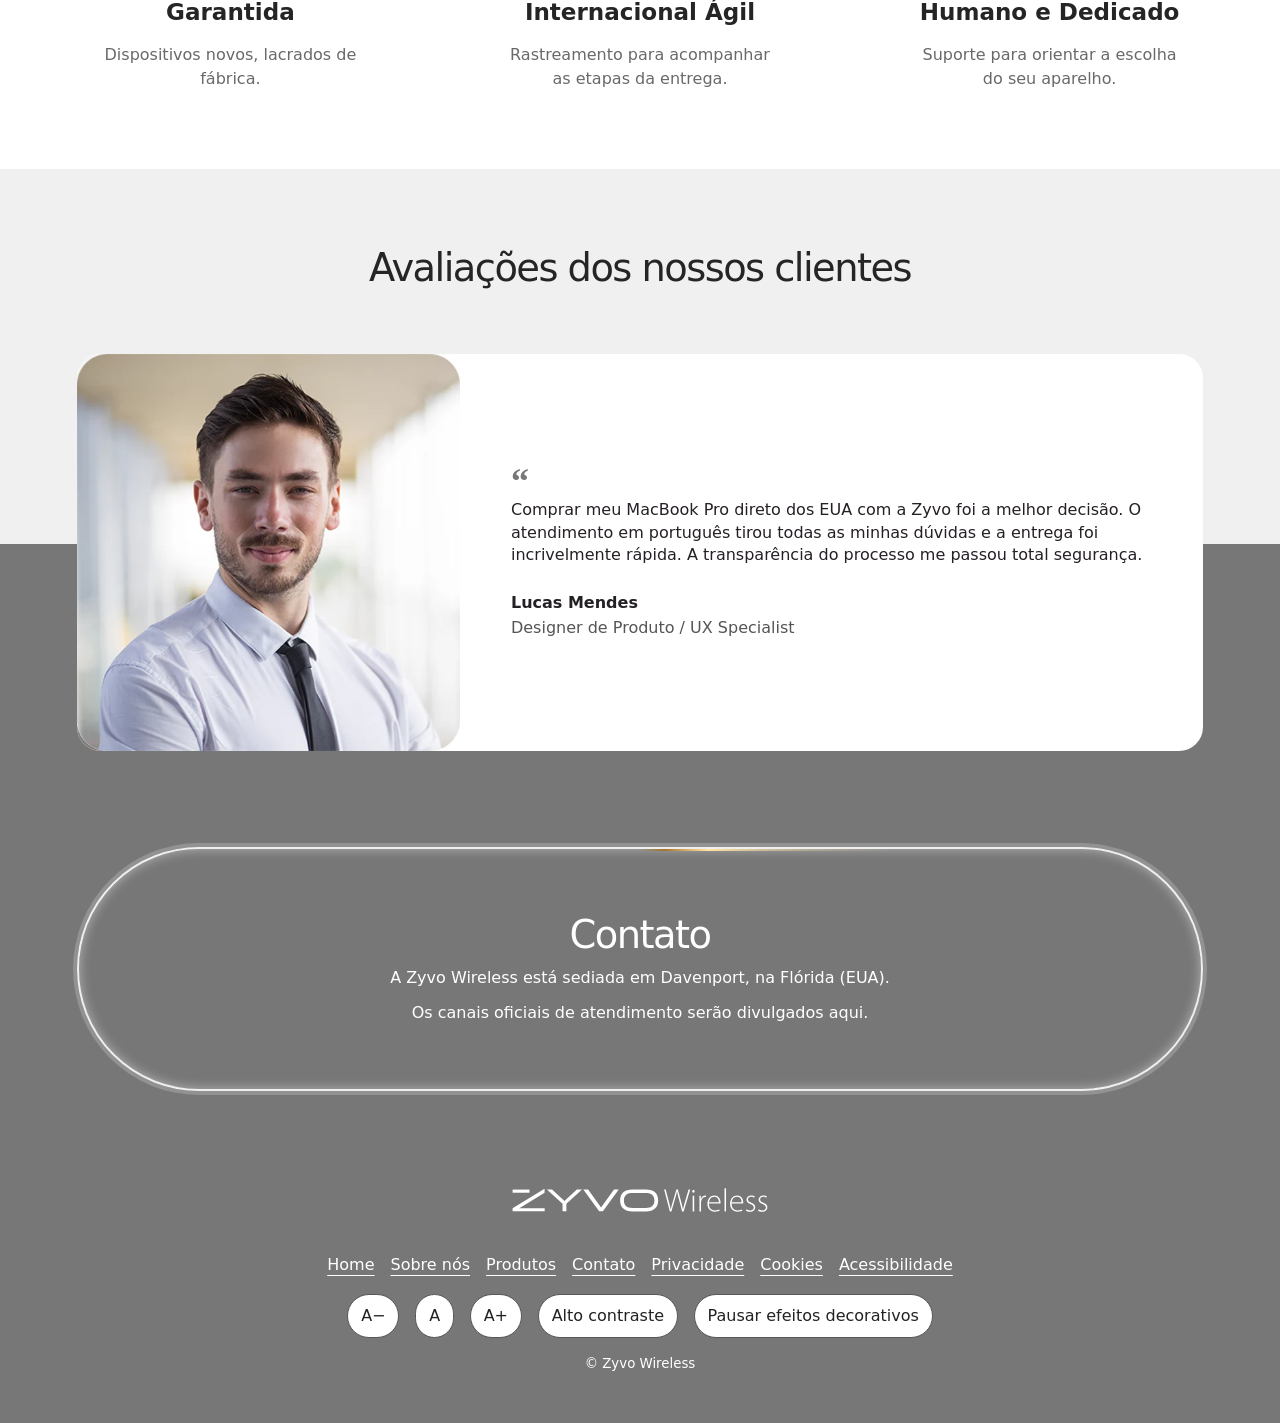
==== commit e7abe31f: "Ajusta menu e animações da Zyvo no celular" ====
--- a/index.html
+++ b/index.html
@@ -31,7 +31,7 @@
 </div>
 <nav class="wrap" aria-label="Navegação principal">
 <a class="brand-glint" href="#inicio"><img src="assets/logo.svg" alt="Zyvo Wireless" width="168"></a>
-<button class="menu-toggle" type="button" aria-expanded="false" aria-controls="menu" hidden>Menu</button>
+<button class="menu-toggle" type="button" aria-expanded="false" aria-controls="menu" aria-label="Menu de navegação" hidden><svg width="24" height="24" viewBox="0 0 24 24" fill="none" stroke="currentColor" stroke-width="2" stroke-linecap="round" aria-hidden="true"><path d="M4 6h16M4 12h16M4 18h16"/></svg></button>
 <div class="links" id="menu"><a href="#inicio">Home</a><a href="#produtos">Produtos</a><a href="#sobre">Sobre nós</a><a href="#contato">Contato</a></div>
 <a class="pill primary" href="#produtos">Ver produtos</a>
 </nav>
--- a/styles.css
+++ b/styles.css
@@ -348,11 +348,15 @@
   mask: linear-gradient(#000 0 0) content-box, linear-gradient(#000 0 0);
   mask-composite: exclude;
   pointer-events: none;
-}
-@media (prefers-reduced-motion: no-preference) {
-  :is(.pill, button, .brand-glint, .benefit-glint)::after { animation: contact-glint 4s linear infinite; }
-}
-.pause-bubbles :is(.pill, button, .brand-glint, .benefit-glint)::after { animation-play-state: paused; }
+  opacity: 0;
+}
+:is(.pill, button, .brand-glint):focus-visible::after { opacity: 1; }
+@media (hover: hover) and (pointer: fine) {
+  :is(.pill, button, .brand-glint, .benefit-glint):hover::after { opacity: 1; }
+}
+@media (prefers-reduced-motion: no-preference) {
+  :is(.pill, button, .brand-glint, .benefit-glint)::after { transition: opacity .2s ease; }
+}
 
 .brand-glint { padding: .55rem .8rem; border-radius: 99px; }
 
@@ -474,3 +478,48 @@
   border-radius: 50%;
 }
 .benefit-glint .benefit-icon { margin: 0; }
+
+@media (prefers-reduced-motion: no-preference) {
+  :is(.pill, button, .brand-glint):focus-visible::after {
+    animation: contact-glint 4s linear infinite;
+  }
+  @media (hover: hover) and (pointer: fine) {
+    :is(.pill, button, .brand-glint, .benefit-glint):hover::after {
+      animation: contact-glint 4s linear infinite;
+    }
+  }
+}
+.pause-bubbles :is(.pill, button, .brand-glint, .benefit-glint)::after {
+  animation-play-state: paused;
+}
+
+@media (max-width: 700px) {
+  .shipping {
+    display: block;
+    min-height: 0;
+    padding: 0 0 2rem;
+    background: #e8e9ea;
+  }
+  .shipping::before {
+    position: relative;
+    display: block;
+    inset: auto;
+    width: 100%;
+    aspect-ratio: 4 / 3;
+    background: url("assets/entrega.webp") 52% center / cover;
+    clip-path: inset(0);
+    z-index: 0;
+  }
+  .shipping .wrap { width: 88%; margin-top: 1rem; }
+  .shipping .glass { max-width: none; }
+}
+
+.menu-toggle { display: grid; place-items: center; min-width: 44px; }
+@media (hover: none), (pointer: coarse) {
+  .benefit-glint::after { opacity: 1; }
+}
+@media (prefers-reduced-motion: no-preference) and (hover: none),
+       (prefers-reduced-motion: no-preference) and (pointer: coarse) {
+  .benefits .enter-section .benefit-glint::after { animation: contact-glint 4s linear infinite; }
+  .pause-bubbles .benefits .enter-section .benefit-glint::after { animation-play-state: paused; }
+}
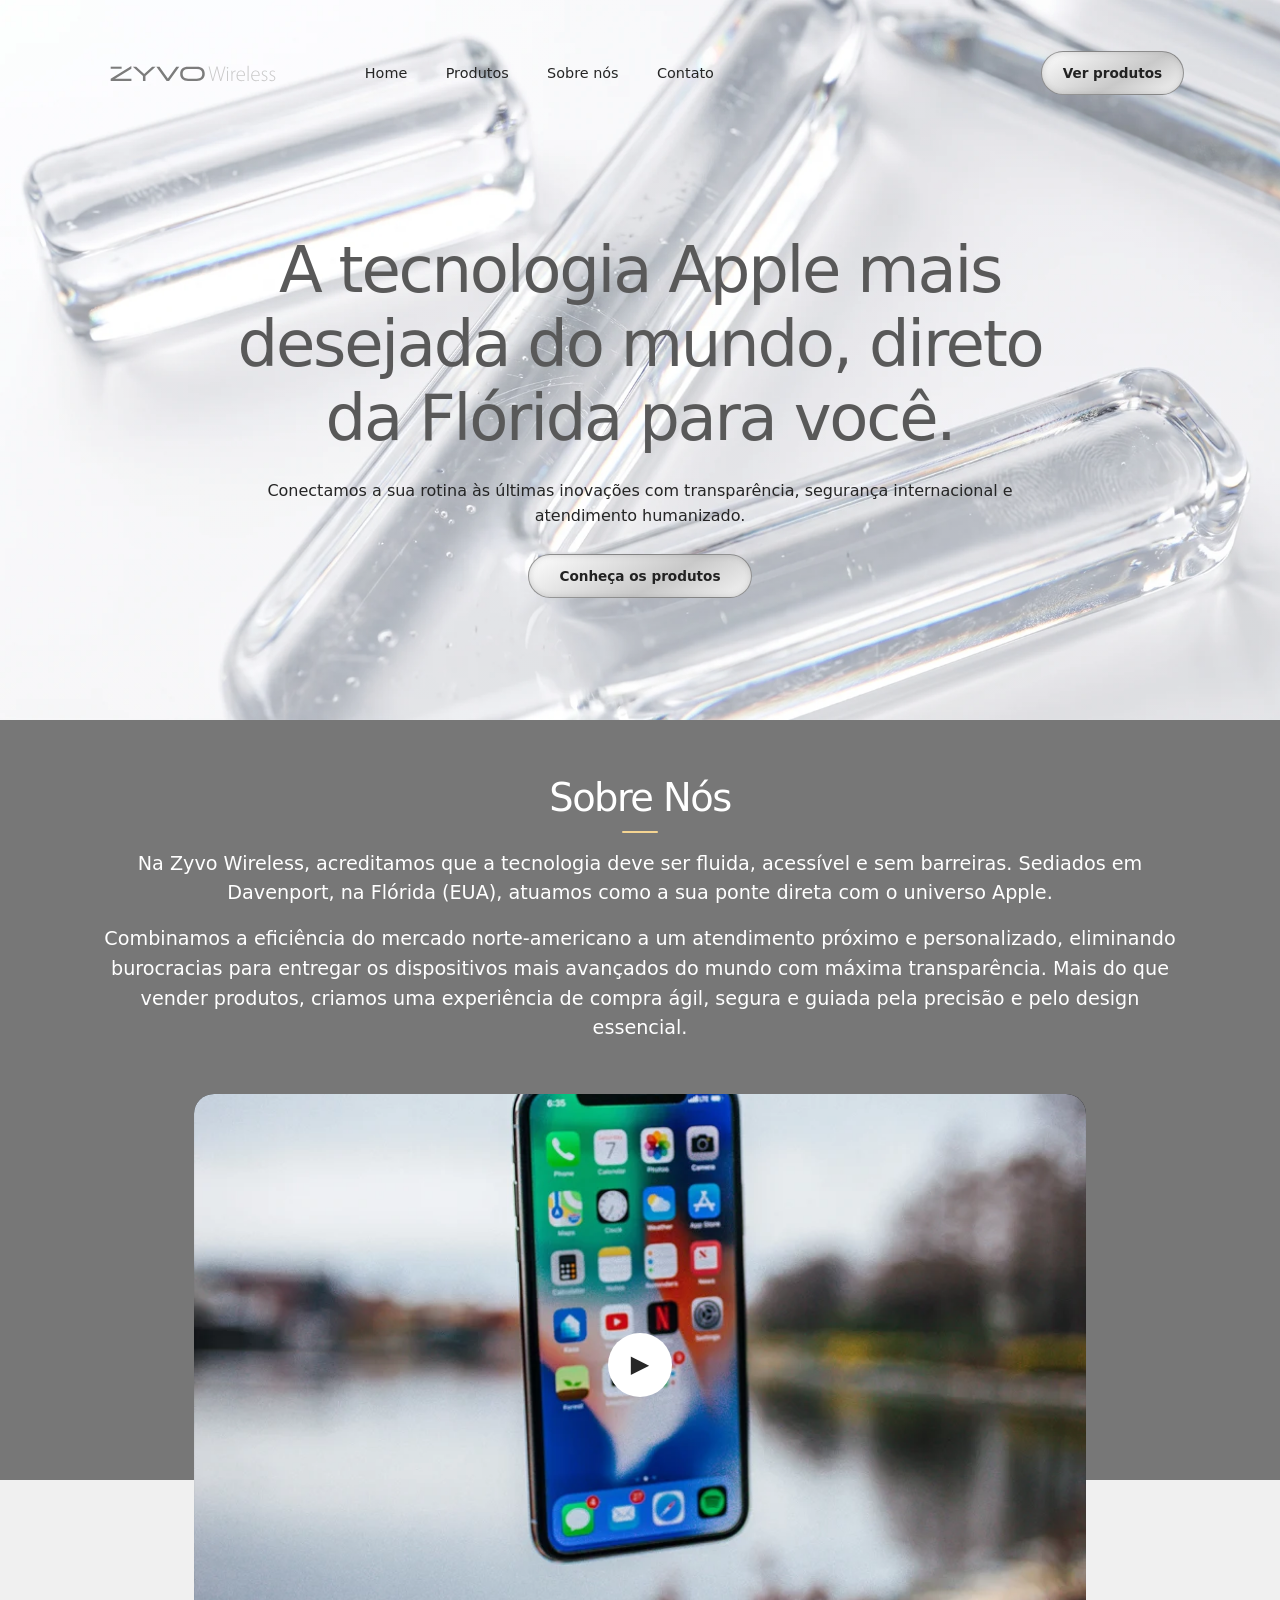
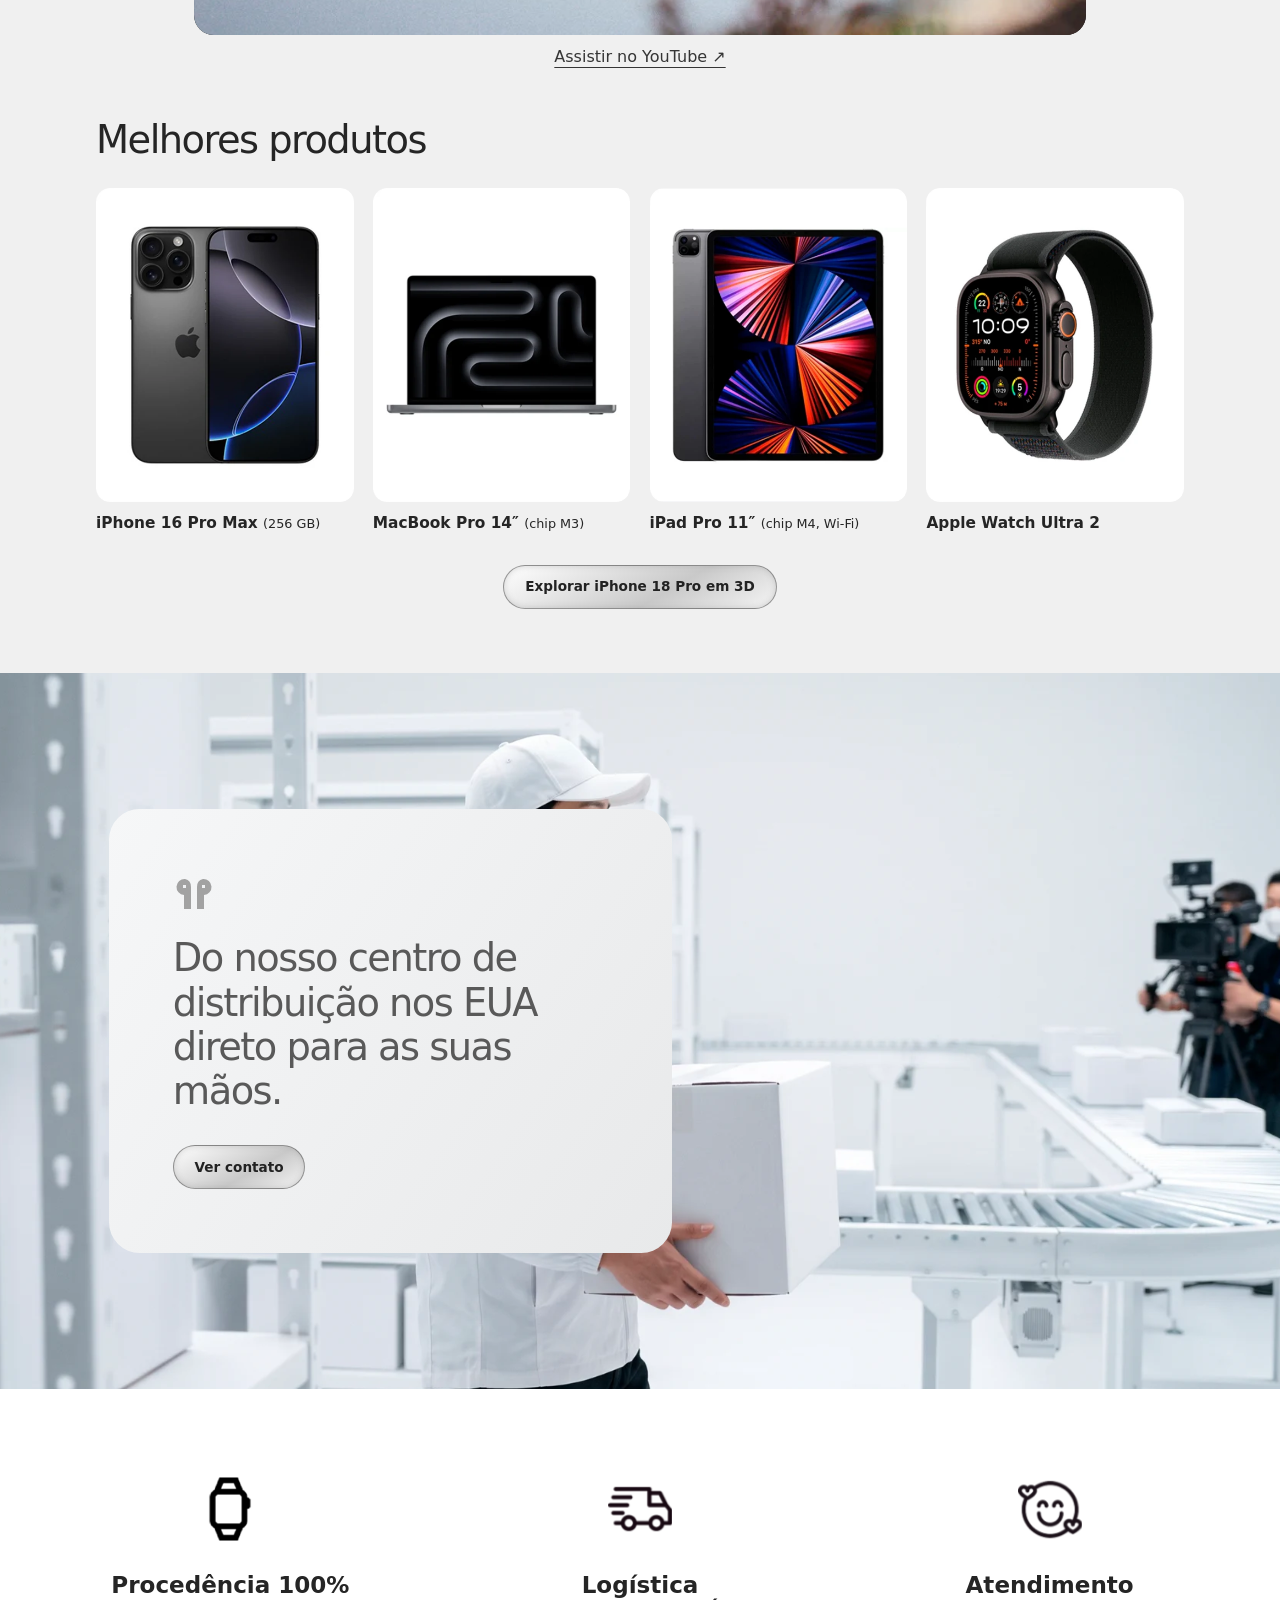
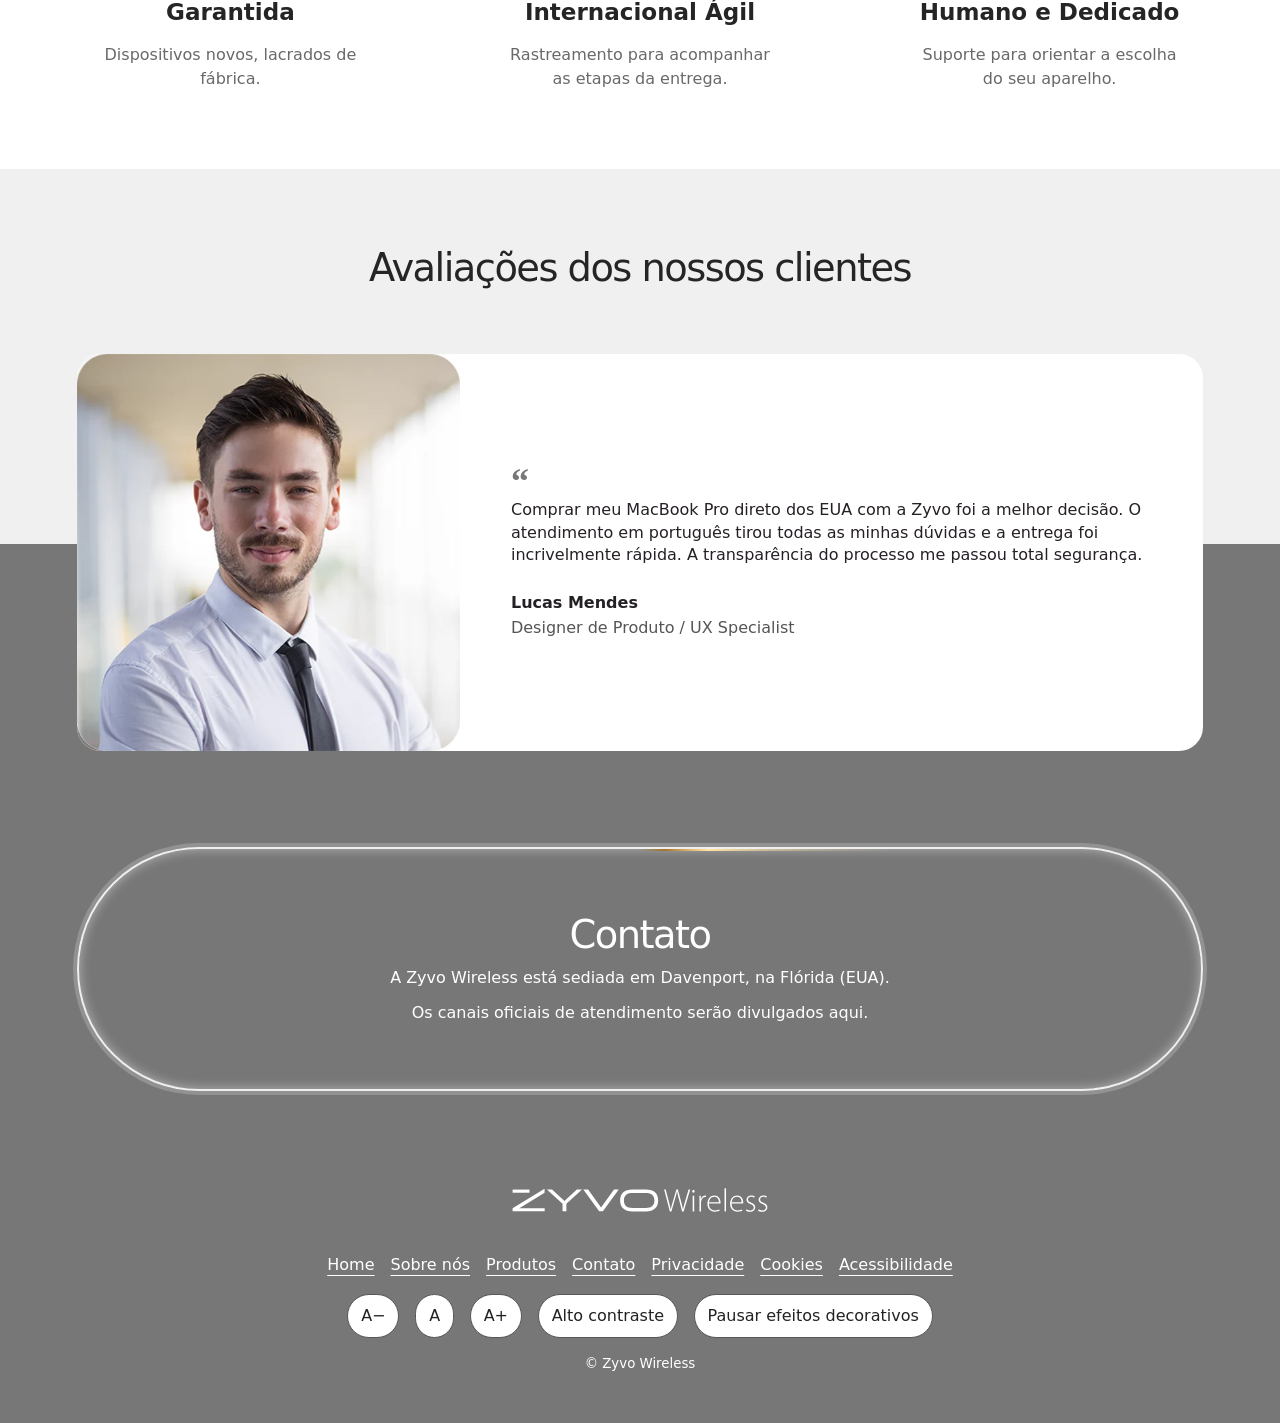
==== commit 0a053542: "Abre vídeo oficial diretamente no YouTube no celular" ====
--- a/index.html
+++ b/index.html
@@ -50,7 +50,7 @@
 <div class="about-photo about-reference about-video">
   <div class="video-screen">
     <img src="assets/sobre.webp" alt="" loading="lazy">
-    <button class="video-play" type="button" aria-label="Reproduzir apresentação do iPhone 18 Pro" hidden>▶</button>
+    <a class="video-play" href="https://www.youtube.com/watch?v=5yD7pcI6HmI" aria-label="Reproduzir apresentação do iPhone 18 Pro" target="_blank" rel="noopener">▶</a>
   </div>
   <a href="https://www.youtube.com/watch?v=5yD7pcI6HmI" target="_blank" rel="noopener">Assistir no YouTube ↗</a>
 </div>
--- a/styles.css
+++ b/styles.css
@@ -465,7 +465,7 @@
 .about-video { aspect-ratio: auto; }
 .video-screen { position: relative; aspect-ratio: 1.65; overflow: hidden; border-radius: inherit; border-radius: var(--radius); background: #111; }
 .video-screen > :is(img, iframe) { width: 100%; height: 100%; object-fit: cover; object-position: center 54%; border: 0; display: block; }
-button.video-play { position: absolute; inset: 50% auto auto 50%; translate: -50% -50%; width: 64px; height: 64px; border-radius: 50%; border: 0; background: white; color: #272727; cursor: pointer; font-size: 1.5rem; }
+.video-play { display: grid; place-items: center; text-decoration: none; position: absolute; inset: 50% auto auto 50%; translate: -50% -50%; width: 64px; height: 64px; border-radius: 50%; border: 0; background: white; color: #272727; cursor: pointer; font-size: 1.5rem; }
 .about-video > a { display: inline-block; margin-top: .65rem; color: #353535; }
 .high-contrast .about-video > a { color: white; }
 
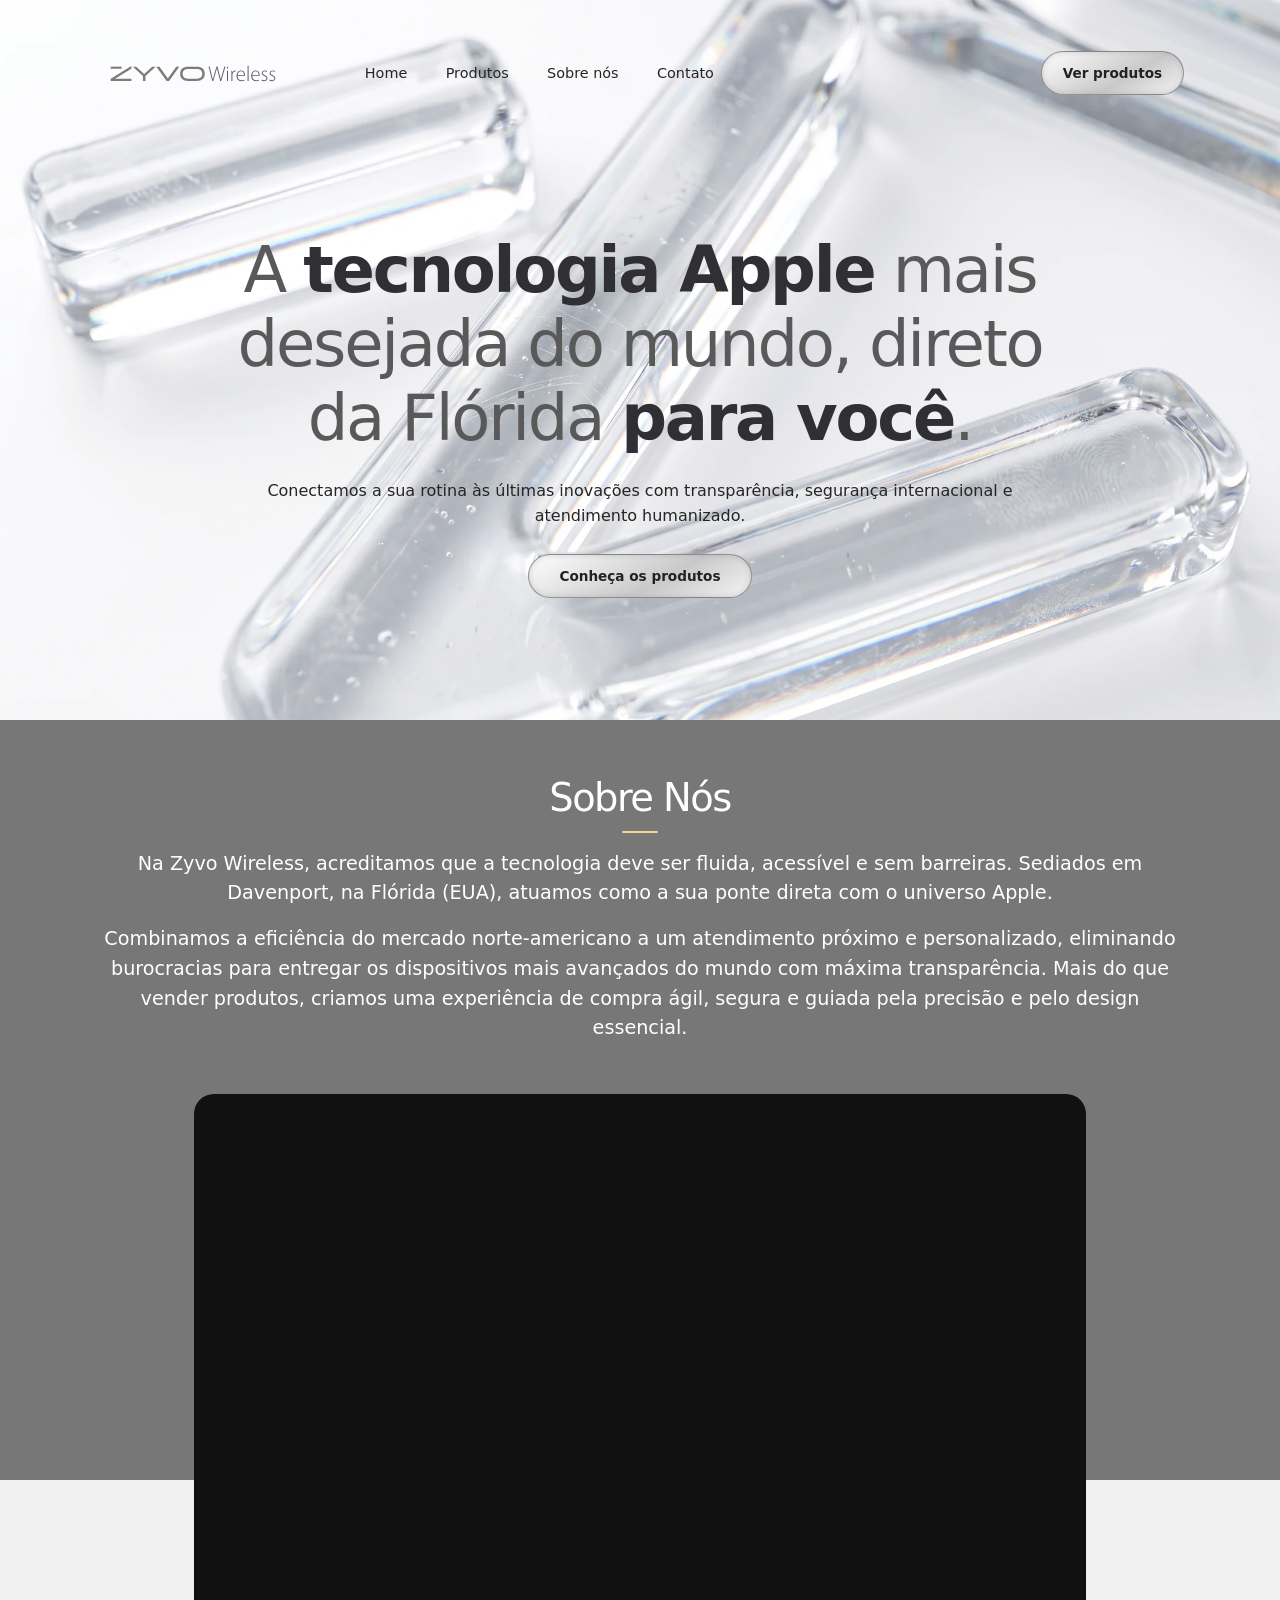
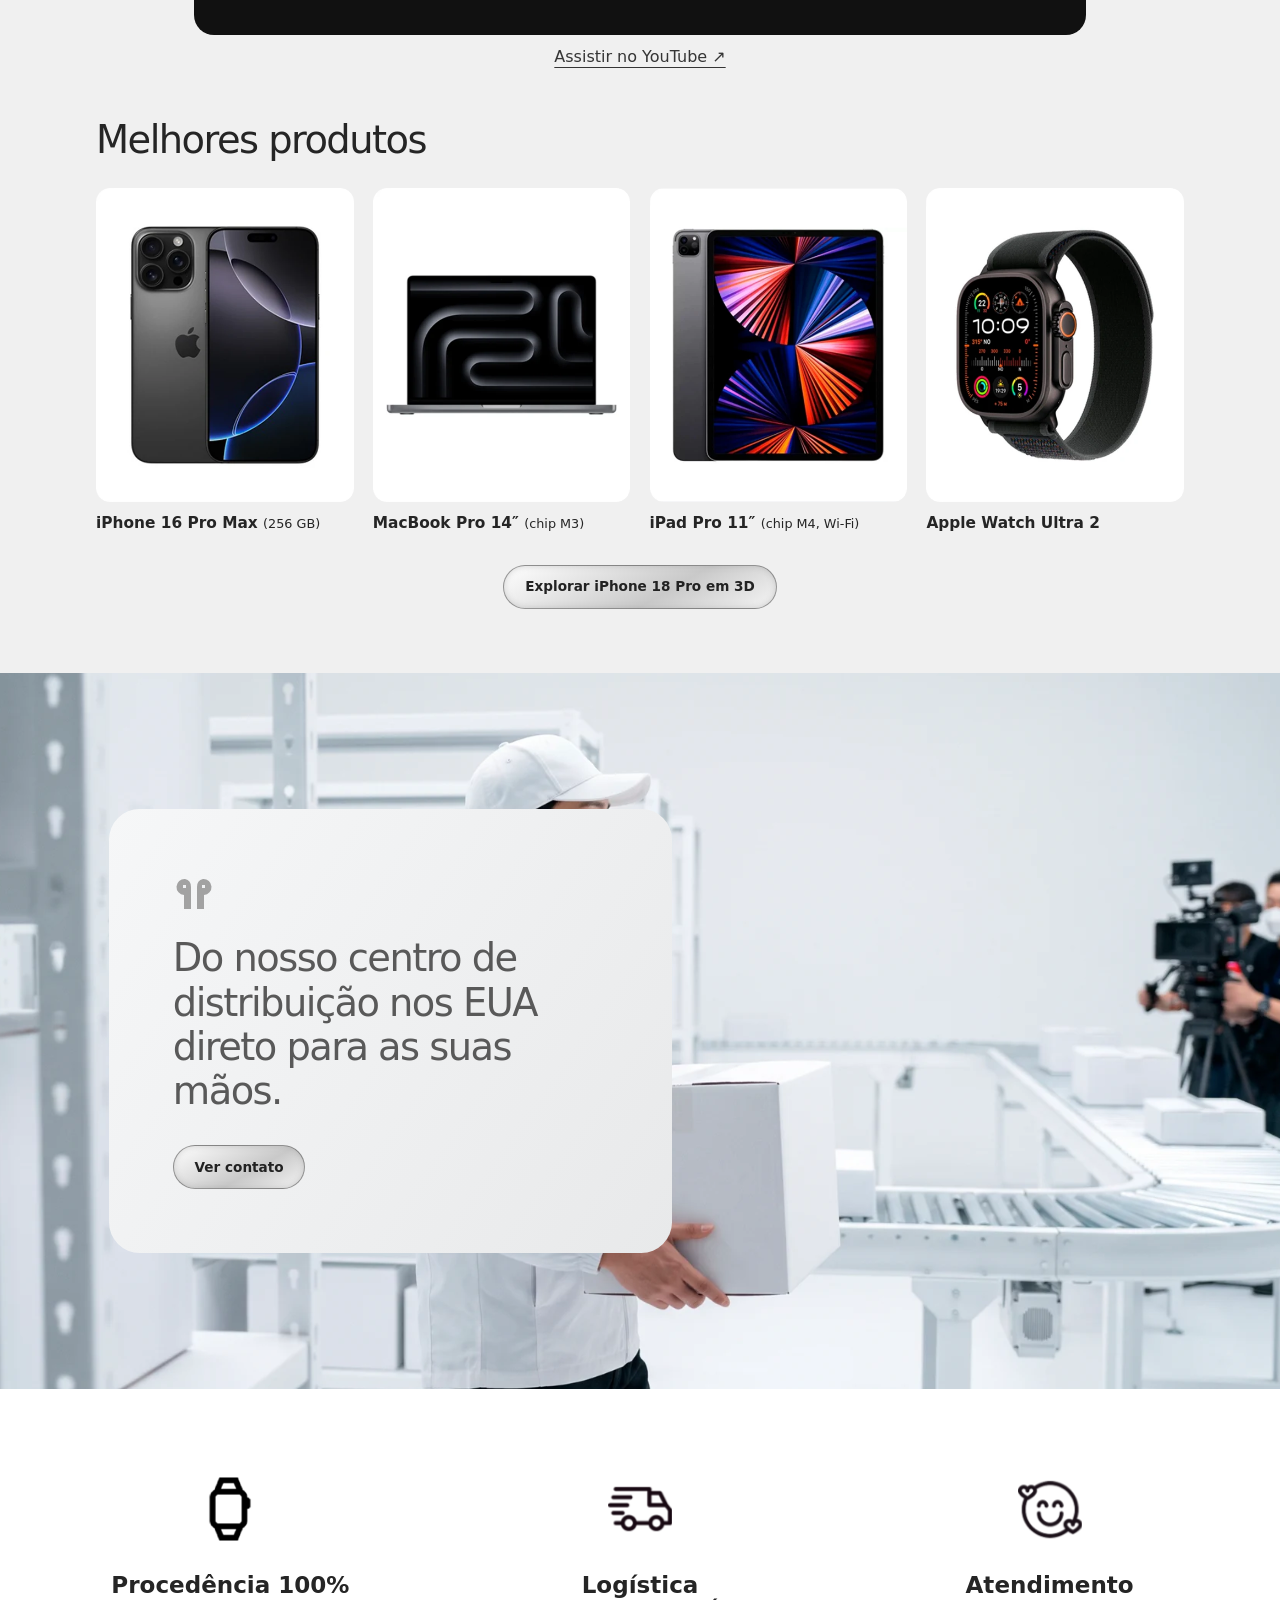
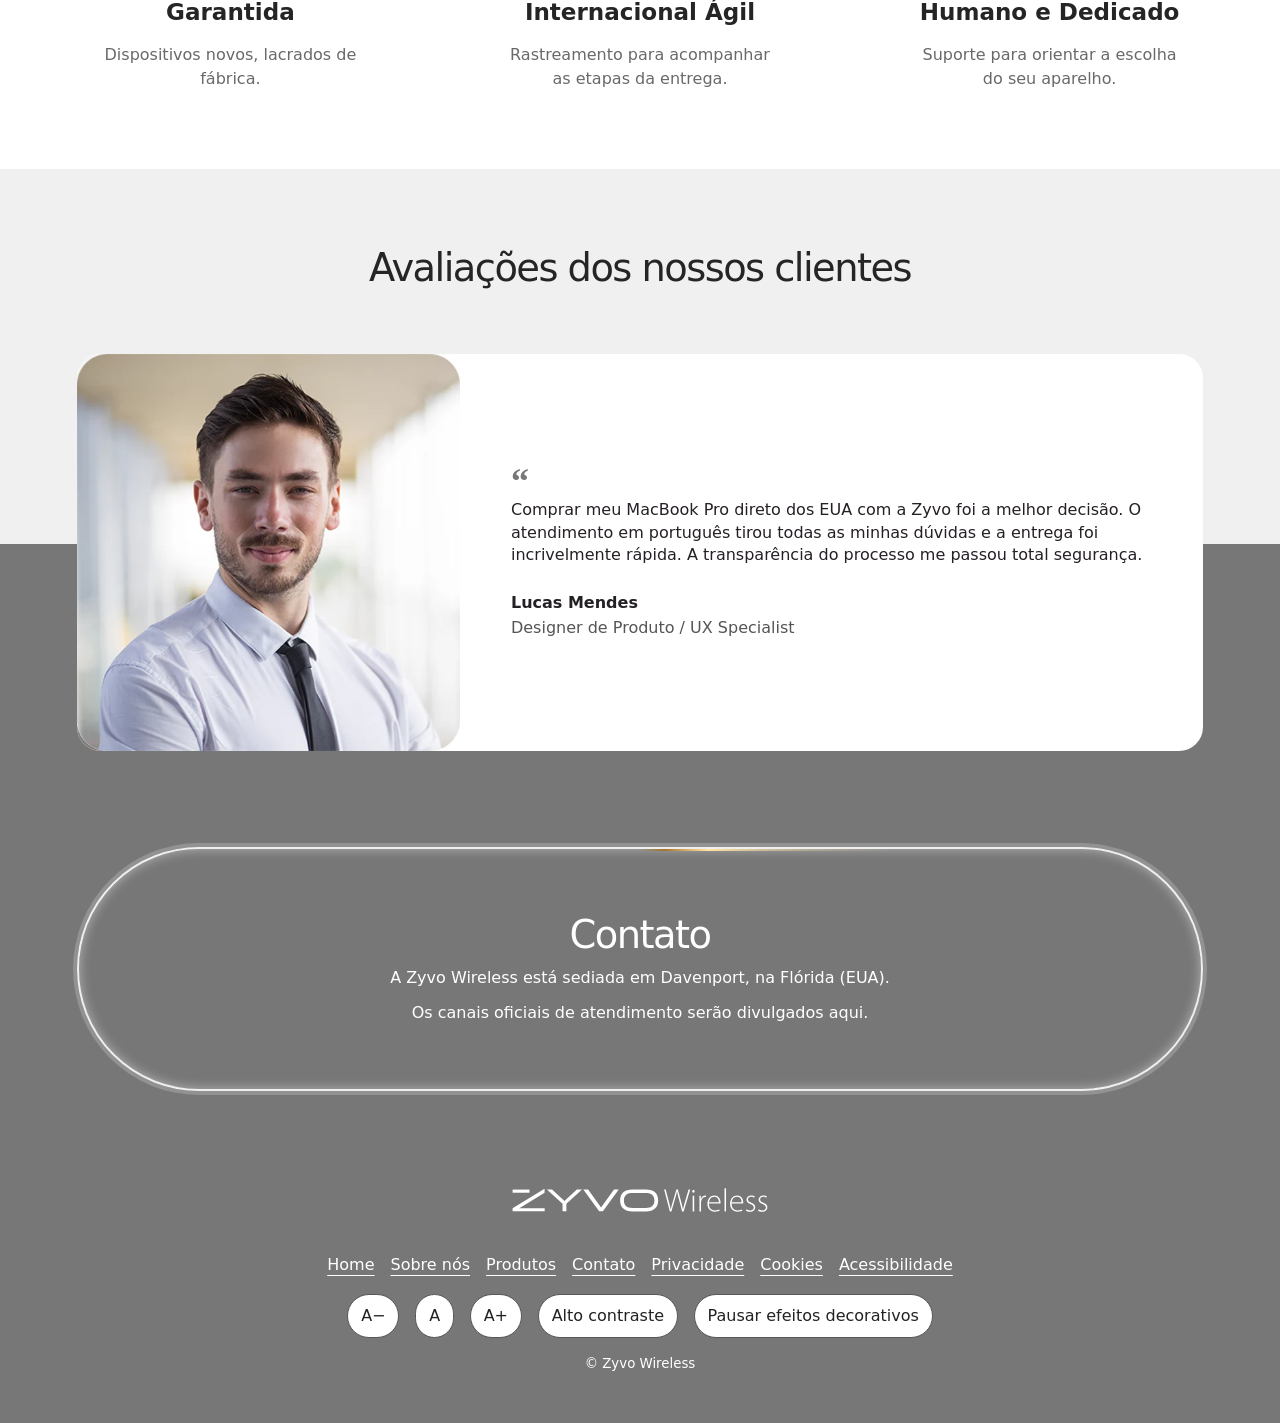
==== commit 67090345: "Ajusta destaque do título, contraste do logo e brilho no celular" ====
--- a/index.html
+++ b/index.html
@@ -13,6 +13,7 @@
 <link rel="stylesheet" href="styles.css">
 <script src="site.js" defer></script>
 <script src="motion.js" defer></script>
+<script src="context-menu.js" defer></script>
 </head>
 <body>
 <a class="skip" href="#conteudo">Pular para o conteúdo</a>
@@ -36,7 +37,7 @@
 <a class="pill primary" href="#produtos">Ver produtos</a>
 </nav>
 <div class="hero-copy" id="conteudo">
-<h1><span class="title-line"><span>A tecnologia Apple mais</span></span> <span class="title-line"><span>desejada do mundo, direto</span></span> <span class="title-line"><span>da Flórida para você.</span></span></h1>
+<h1><span class="title-line"><span>A <strong class="hero-emphasis">tecnologia Apple</strong> mais</span></span> <span class="title-line"><span>desejada do mundo, direto</span></span> <span class="title-line"><span>da Flórida <strong class="hero-emphasis">para você</strong>.</span></span></h1>
 <p>Conectamos a sua rotina às últimas inovações com transparência, segurança internacional e atendimento humanizado.</p>
 <a class="pill" href="#produtos">Conheça os produtos</a>
 </div>
@@ -58,10 +59,10 @@
 </section>
 <section class="products wrap" id="produtos">
 <h2 data-reveal>Melhores produtos</h2><div class="product-grid">
-<article data-reveal><img src="assets/produto-1.webp" alt="" loading="lazy"><h3>iPhone 16 Pro Max <small>(256 GB)</small></h3></article>
-<article data-reveal><img src="assets/produto-2.webp" alt="" loading="lazy"><h3>MacBook Pro 14″ <small>(chip M3)</small></h3></article>
-<article data-reveal><img src="assets/produto-3.webp" alt="" loading="lazy"><h3>iPad Pro 11″ <small>(chip M4, Wi-Fi)</small></h3></article>
-<article data-reveal><img src="assets/produto-4.webp" alt="" loading="lazy"><h3>Apple Watch Ultra 2</h3></article>
+<article data-reveal><div class="product-image"><img src="assets/produto-1.webp" alt="" loading="lazy"></div><h3>iPhone 16 Pro Max <small>(256 GB)</small></h3></article>
+<article data-reveal><div class="product-image"><img src="assets/produto-2.webp" alt="" loading="lazy"></div><h3>MacBook Pro 14″ <small>(chip M3)</small></h3></article>
+<article data-reveal><div class="product-image"><img src="assets/produto-3.webp" alt="" loading="lazy"></div><h3>iPad Pro 11″ <small>(chip M4, Wi-Fi)</small></h3></article>
+<article data-reveal><div class="product-image"><img src="assets/produto-4.webp" alt="" loading="lazy"></div><h3>Apple Watch Ultra 2</h3></article>
 </div>
 
 <details class="phone-detail">
--- a/styles.css
+++ b/styles.css
@@ -523,3 +523,26 @@
   .benefits .enter-section .benefit-glint::after { animation: contact-glint 4s linear infinite; }
   .pause-bubbles .benefits .enter-section .benefit-glint::after { animation-play-state: paused; }
 }
+
+.product-image { position: relative; border-radius: 14px; }
+@media (prefers-reduced-motion: no-preference) and (hover: none),
+       (prefers-reduced-motion: no-preference) and (pointer: coarse) {
+  .product-grid .enter-section .product-image::after {
+    content: "";
+    position: absolute;
+    inset: 0;
+    padding: 2px;
+    border-radius: inherit;
+    background: conic-gradient(from var(--contact-angle), transparent, #a6752b 12deg, #ffe3a0 30deg, transparent 65deg);
+    mask: linear-gradient(#000 0 0) content-box, linear-gradient(#000 0 0);
+    mask-composite: exclude;
+    pointer-events: none;
+    animation: contact-glint 4s linear infinite;
+  }
+  .pause-bubbles .product-grid .enter-section .product-image::after {
+    animation-play-state: paused;
+  }
+}
+
+.hero-emphasis { color: #303034; font-weight: 600; }
+.high-contrast .hero-emphasis { color: #fff; }
